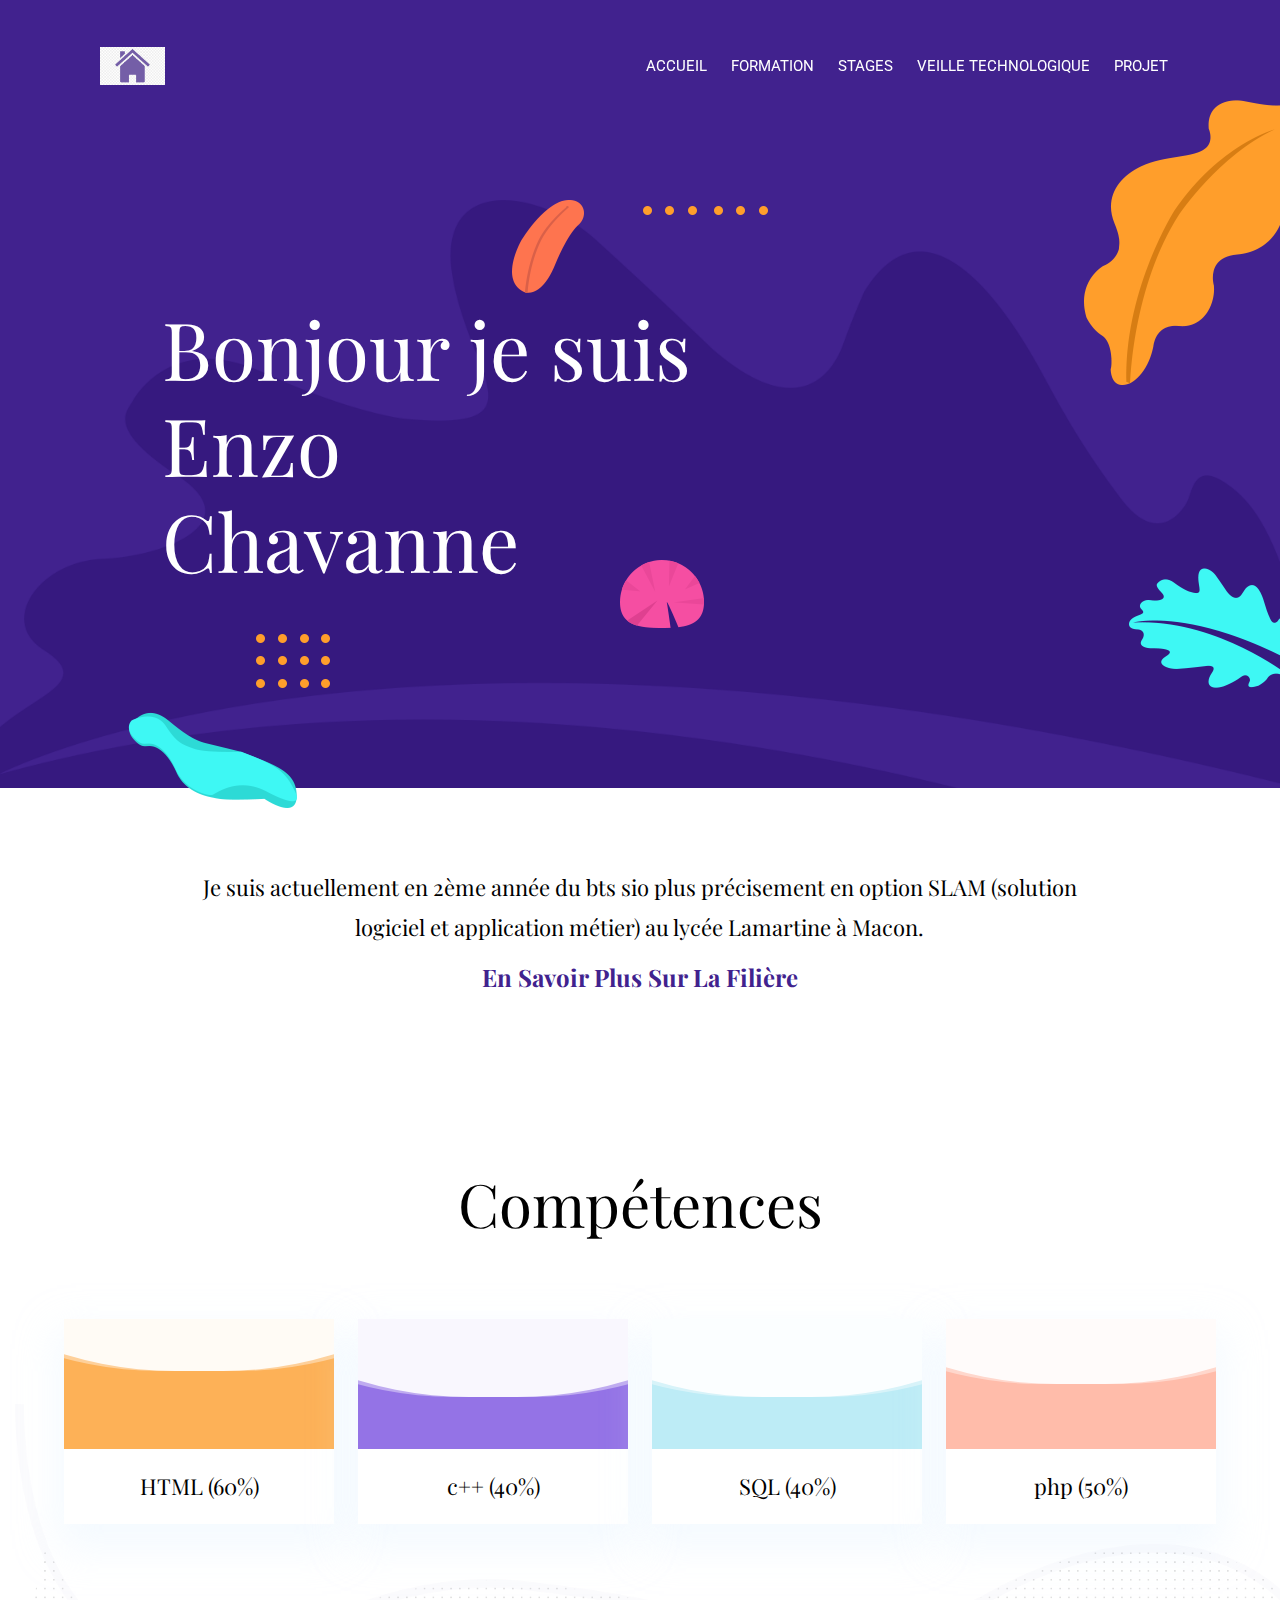
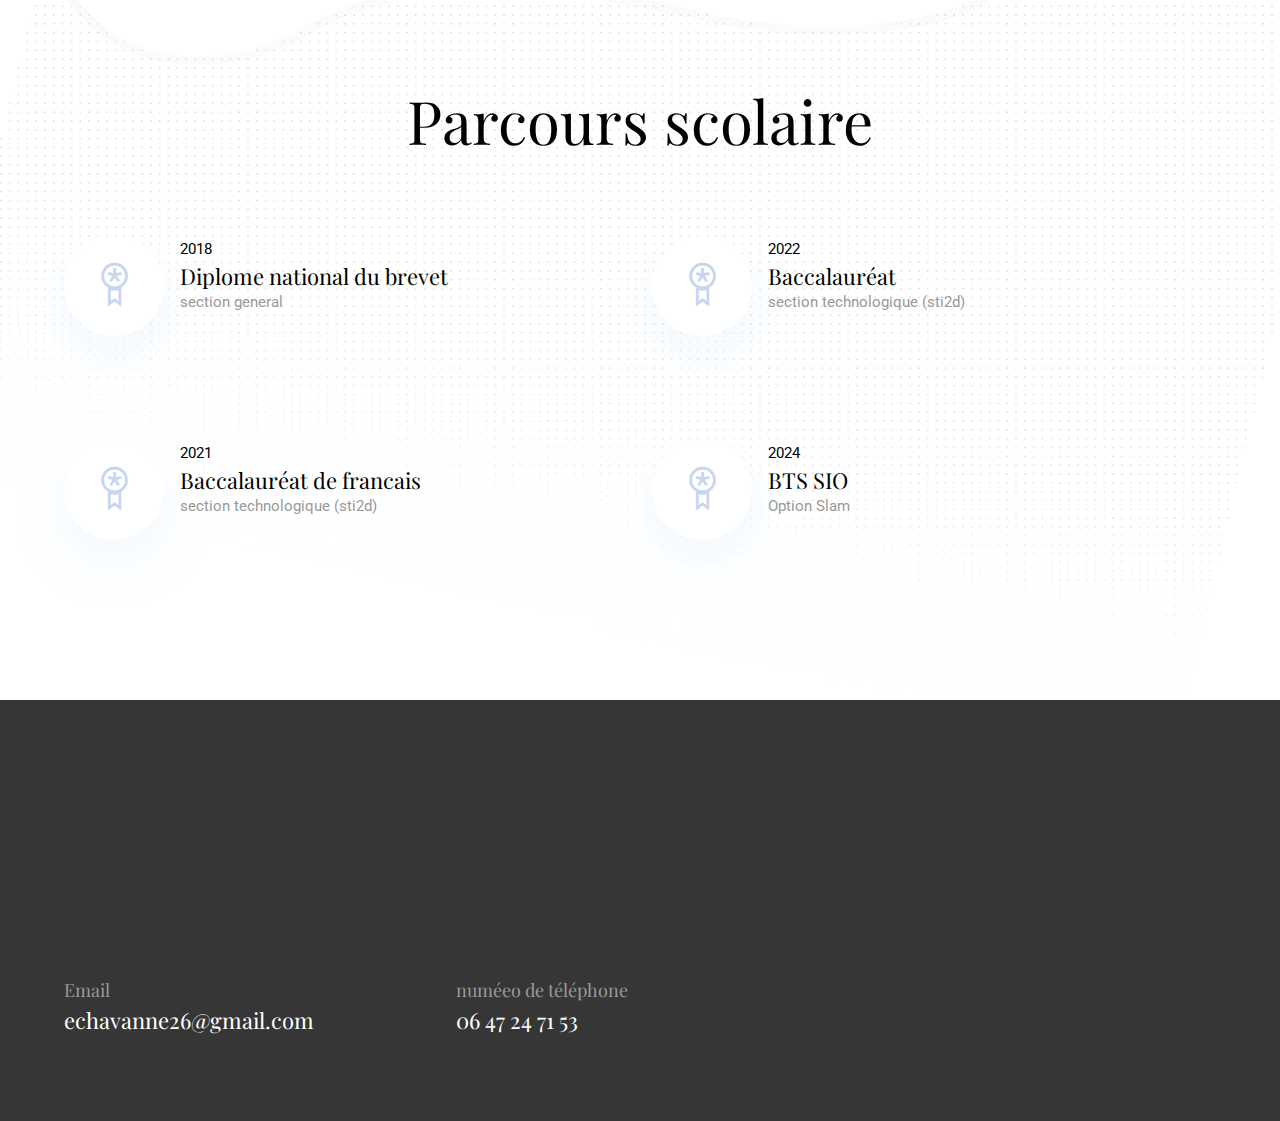
==== index.html @ 3770ed52 "oops" ====
<!DOCTYPE html>


<html lang="zxx">

<head>
  <meta charset="utf-8">
  <title>Portfolio</title>

  <!-- mobile responsive meta -->
  <meta name="viewport" content="width=device-width, initial-scale=1, maximum-scale=1">
  
  <!-- theme meta -->
  <meta name="theme-name" content="kross-bulma" />
  
  <!-- ** Plugins Needed for the Project ** -->
  <!-- bulma -->
  <link rel="stylesheet" href="plugins/bulma/bulma.min.css">
  <!-- slick slider -->
  <link rel="stylesheet" href="plugins/slick/slick.css">
  <!-- themefy-icon -->
  <link rel="stylesheet" href="plugins/themify-icons/themify-icons.css">

  <!-- Main Stylesheet -->
  <link href="css/style.css" rel="stylesheet">
  
  <!--Favicon-->
  <link rel="shortcut icon" href="images/favicon.ico" type="image/x-icon">
  <link rel="icon" href="images/favicon.ico" type="image/x-icon">

</head>

<body>
  

<header>
  <nav class="navbar is-dark is-fixed-top" role="navigation" aria-label="main navigation">
    <div class="navbar-brand">
      
        <a href="index.html">  <img src="images/maison.jpg" width="65" ></a>
   
  
      <a role="button" class="navbar-burger burger" aria-label="menu" aria-expanded="false" data-target="navigation">
        <span aria-hidden="true"></span>
        <span aria-hidden="true"></span>
        <span aria-hidden="true"></span>
      </a>
    </div>
  
    <div id="navigation" class="navbar-menu">
      <div class="navbar-end">
        <a href="index.html" class="navbar-item">Accueil</a>
        <a href="about.html" class="navbar-item">Formation</a>
        <a href="blog.html" class="navbar-item">stages</a>
        <a href="portfolio.html" class="navbar-item">Veille Technologique</a>
        <a href="contact.html" class="navbar-item">Projet</a>
      </div>
    </div>
  </nav>
</header>

<!-- hero area -->
<section class="hero-area has-background-primary" id="parallax">
  <div class="container">
    <div class="columns">
      <div class="column is-11-desktop is-offset-1-desktop">
        <h1 class="has-text-white font-tertiary">Bonjour je suis <br> Enzo <br> Chavanne</h1>
      </div>
    </div>
  </div>
  <div class="layer-bg is-full">
    <img class="image is-full" src="images/illustrations/leaf-bg.png" alt="bg-shape">
  </div>
  <div class="layer" id="l2">
    <img src="images/illustrations/dots-cyan.png" alt="bg-shape">
  </div>
  <div class="layer" id="l3">
    <img src="images/illustrations/leaf-orange.png" alt="bg-shape">
  </div>
  <div class="layer" id="l4">
    <img src="images/illustrations/dots-orange.png" alt="bg-shape">
  </div>
  <div class="layer" id="l5">
    <img src="images/illustrations/leaf-yellow.png" alt="bg-shape">
  </div>
  <div class="layer" id="l6">
    <img src="images/illustrations/leaf-cyan.png" alt="bg-shape">
  </div>
  <div class="layer" id="l7">
    <img src="images/illustrations/dots-group-orange.png" alt="bg-shape">
  </div>
  <div class="layer" id="l8">
    <img src="images/illustrations/leaf-pink-round.png" alt="bg-shape">
  </div>
  <div class="layer" id="l9">
    <img src="images/illustrations/leaf-cyan-2.png" alt="bg-shape">
  </div>
  
</section>
<!-- /hero area -->

<!-- about -->
<section class="section">
  <div class="container">
    <div class="columns is-centered">
      <div class="column is-four-fifths-desktop has-text-centered">
        <p class="font-secondary paragraph-lg has-text-dark">Je suis actuellement en 2ème année du bts sio plus précisement en option SLAM 
           (solution logiciel et application métier) au lycée Lamartine à Macon. </p>
        <a href="about.html" class="button is-link">en savoir plus sur la filière </a>
      </div>
    </div>
  </div>
</section>
<!-- /about -->

<!-- skills -->
<section class="section">
  <div class="container">
    <div class="has-text-centered">
      <h2 class="section-title">Compétences</h2>
    </div>
    <div class="columns is-multiline">
      <div class="column is-3-desktop is-6-tablet">
        <div class="card shadow has-text-centered">
          <div class="is-relative rounded-top progress-wrapper" data-color="#fdb157">
            <div class="wave" data-progress="60%"></div>
          </div>
          <div class="card-content has-background-white">
            <h4>HTML (60%)</h4>
          </div>
        </div>
      </div>
      <div class="column is-3-desktop is-6-tablet">
        <div class="card shadow has-text-centered">
          <div class="is-relative rounded-top progress-wrapper" data-color="#9473e6">
            <div class="wave" data-progress="40%"></div>
          </div>
          <div class="card-content has-background-white">
            <h4>c++ (40%)</h4>
          </div>
        </div>
      </div>
      <div class="column is-3-desktop is-6-tablet">
        <div class="card shadow has-text-centered">
          <div class="is-relative rounded-top progress-wrapper" data-color="#bdecf6">
            <div class="wave" data-progress="40%"></div>
          </div>
          <div class="card-content has-background-white">
            <h4>SQL (40%)</h4>
          </div>
        </div>
      </div>
      <div class="column is-3-desktop is-6-tablet">
        <div class="card shadow has-text-centered">
          <div class="is-relative rounded-top progress-wrapper" data-color="#ffbcaa">
            <div class="wave" data-progress="50%"></div>
          </div>
          <div class="card-content has-background-white">
            <h4>php (50%)</h4>
          </div>
        </div>
      </div>
    </div>
  </div>
</section>
<!-- /skills -->

<!-- experience -->

<!-- ./experience -->

<!-- education -->
<section class="section is-relative">
  <!-- bg image -->
  <img class="image edu-bg-image" src="images/backgrounds/education-bg.png" alt="bg-image">
  <div class="container">
    <div class="has-text-centered">
      <h2 class="section-title">  Parcours scolaire</h2>
    </div>
    <div class="columns is-multiline">
      <div class="column is-6 mb-80">
        <div class="media">
          <div class="media-left">
            <i class="ti-medall icon icon-light icon-bg has-background-white shadow is-rounded is-block"></i>
          </div>
          <div class="media-content">
            <p class="has-text-dark mb-1">2018
              
            </p>
            <h4>Diplome national du brevet</h4>
            <p class="mb-0 has-text-light">section general</p>
          </div>
        </div>
      </div>
      <div class="column is-6 mb-80">
        <div class="media">
          <div class="media-left">
            <i class="ti-medall icon icon-light icon-bg has-background-white shadow is-rounded is-block"></i>
          </div>
          <div class="media-content">
            <p class="has-text-dark mb-1">2022</p>
            <h4>Baccalauréat </h4>
            <p class="mb-0 has-text-light">section technologique (sti2d) </p>
          </div>
        </div>
      </div>
      <div class="column is-6 mb-80">
        <div class="media">
          <div class="media-left">
            <i class="ti-medall icon icon-light icon-bg has-background-white shadow is-rounded is-block"></i>
          </div>
          <div class="media-content">
            <p class="has-text-dark mb-1">2021</p>
            <h4>Baccalauréat de francais</h4>
            <p class="mb-0 has-text-light">section technologique (sti2d)</p>
          </div>
        </div>
      </div>
      <div class="column is-6 mb-80">
        <div class="media">
          <div class="media-left">
            <i class="ti-medall icon icon-light icon-bg has-background-white shadow is-rounded is-block"></i>
          </div>
          <div class="media-content">
            <p class="has-text-dark mb-1">2024</p>
            <h4>BTS SIO </h4>
            <p class="mb-0 has-text-light">Option Slam</p>
          </div>
        </div>
      </div>
    </div>
  </div>
</section>
<!-- /education -->

<!-- footer -->
<footer class="has-background-dark footer-section">
  <div class="section">
    <div class="container">
      <div class="columns">
        <div class="column is-4-tablet">
          <h5 class="has-text-light">Email</h5>
          <p class="has-text-white paragraph-lg font-secondary">echavanne26@gmail.com</p>
        </div>
        <div class="column is-4-tablet">
          <h5 class="has-text-light">numéeo de téléphone</h5>
          <p class="has-text-white paragraph-lg font-secondary">06 47 24 71 53</p>
        </div>
        
      </div>
    </div>
  </div>
 
</footer>
<!-- /footer -->

<!-- jQuery -->
<script src="plugins/jQuery/jquery.min.js"></script>
<!-- slick slider -->
<script src="plugins/slick/slick.min.js"></script>
<!-- filter -->
<script src="plugins/shuffle/shuffle.min.js"></script>

<!-- Main Script -->
<script src="js/script.js"></script>

</body>
</html>
---- plugins/themify-icons/themify-icons.css ----
@font-face{font-family:themify;src:url(fonts/themify.eot?-fvbane);src:url(fonts/themify.eot?#iefix-fvbane) format('embedded-opentype'),url(fonts/themify.woff?-fvbane) format('woff'),url(fonts/themify.ttf?-fvbane) format('truetype'),url(fonts/themify.svg?-fvbane#themify) format('svg');font-weight:400;font-style:normal}[class*=" ti-"],[class^=ti-]{font-family:themify;speak:none;font-style:normal;font-weight:400;font-variant:normal;text-transform:none;line-height:1;-webkit-font-smoothing:antialiased;-moz-osx-font-smoothing:grayscale}.ti-wand:before{content:"\e600"}.ti-volume:before{content:"\e601"}.ti-user:before{content:"\e602"}.ti-unlock:before{content:"\e603"}.ti-unlink:before{content:"\e604"}.ti-trash:before{content:"\e605"}.ti-thought:before{content:"\e606"}.ti-target:before{content:"\e607"}.ti-tag:before{content:"\e608"}.ti-tablet:before{content:"\e609"}.ti-star:before{content:"\e60a"}.ti-spray:before{content:"\e60b"}.ti-signal:before{content:"\e60c"}.ti-shopping-cart:before{content:"\e60d"}.ti-shopping-cart-full:before{content:"\e60e"}.ti-settings:before{content:"\e60f"}.ti-search:before{content:"\e610"}.ti-zoom-in:before{content:"\e611"}.ti-zoom-out:before{content:"\e612"}.ti-cut:before{content:"\e613"}.ti-ruler:before{content:"\e614"}.ti-ruler-pencil:before{content:"\e615"}.ti-ruler-alt:before{content:"\e616"}.ti-bookmark:before{content:"\e617"}.ti-bookmark-alt:before{content:"\e618"}.ti-reload:before{content:"\e619"}.ti-plus:before{content:"\e61a"}.ti-pin:before{content:"\e61b"}.ti-pencil:before{content:"\e61c"}.ti-pencil-alt:before{content:"\e61d"}.ti-paint-roller:before{content:"\e61e"}.ti-paint-bucket:before{content:"\e61f"}.ti-na:before{content:"\e620"}.ti-mobile:before{content:"\e621"}.ti-minus:before{content:"\e622"}.ti-medall:before{content:"\e623"}.ti-medall-alt:before{content:"\e624"}.ti-marker:before{content:"\e625"}.ti-marker-alt:before{content:"\e626"}.ti-arrow-up:before{content:"\e627"}.ti-arrow-right:before{content:"\e628"}.ti-arrow-left:before{content:"\e629"}.ti-arrow-down:before{content:"\e62a"}.ti-lock:before{content:"\e62b"}.ti-location-arrow:before{content:"\e62c"}.ti-link:before{content:"\e62d"}.ti-layout:before{content:"\e62e"}.ti-layers:before{content:"\e62f"}.ti-layers-alt:before{content:"\e630"}.ti-key:before{content:"\e631"}.ti-import:before{content:"\e632"}.ti-image:before{content:"\e633"}.ti-heart:before{content:"\e634"}.ti-heart-broken:before{content:"\e635"}.ti-hand-stop:before{content:"\e636"}.ti-hand-open:before{content:"\e637"}.ti-hand-drag:before{content:"\e638"}.ti-folder:before{content:"\e639"}.ti-flag:before{content:"\e63a"}.ti-flag-alt:before{content:"\e63b"}.ti-flag-alt-2:before{content:"\e63c"}.ti-eye:before{content:"\e63d"}.ti-export:before{content:"\e63e"}.ti-exchange-vertical:before{content:"\e63f"}.ti-desktop:before{content:"\e640"}.ti-cup:before{content:"\e641"}.ti-crown:before{content:"\e642"}.ti-comments:before{content:"\e643"}.ti-comment:before{content:"\e644"}.ti-comment-alt:before{content:"\e645"}.ti-close:before{content:"\e646"}.ti-clip:before{content:"\e647"}.ti-angle-up:before{content:"\e648"}.ti-angle-right:before{content:"\e649"}.ti-angle-left:before{content:"\e64a"}.ti-angle-down:before{content:"\e64b"}.ti-check:before{content:"\e64c"}.ti-check-box:before{content:"\e64d"}.ti-camera:before{content:"\e64e"}.ti-announcement:before{content:"\e64f"}.ti-brush:before{content:"\e650"}.ti-briefcase:before{content:"\e651"}.ti-bolt:before{content:"\e652"}.ti-bolt-alt:before{content:"\e653"}.ti-blackboard:before{content:"\e654"}.ti-bag:before{content:"\e655"}.ti-move:before{content:"\e656"}.ti-arrows-vertical:before{content:"\e657"}.ti-arrows-horizontal:before{content:"\e658"}.ti-fullscreen:before{content:"\e659"}.ti-arrow-top-right:before{content:"\e65a"}.ti-arrow-top-left:before{content:"\e65b"}.ti-arrow-circle-up:before{content:"\e65c"}.ti-arrow-circle-right:before{content:"\e65d"}.ti-arrow-circle-left:before{content:"\e65e"}.ti-arrow-circle-down:before{content:"\e65f"}.ti-angle-double-up:before{content:"\e660"}.ti-angle-double-right:before{content:"\e661"}.ti-angle-double-left:before{content:"\e662"}.ti-angle-double-down:before{content:"\e663"}.ti-zip:before{content:"\e664"}.ti-world:before{content:"\e665"}.ti-wheelchair:before{content:"\e666"}.ti-view-list:before{content:"\e667"}.ti-view-list-alt:before{content:"\e668"}.ti-view-grid:before{content:"\e669"}.ti-uppercase:before{content:"\e66a"}.ti-upload:before{content:"\e66b"}.ti-underline:before{content:"\e66c"}.ti-truck:before{content:"\e66d"}.ti-timer:before{content:"\e66e"}.ti-ticket:before{content:"\e66f"}.ti-thumb-up:before{content:"\e670"}.ti-thumb-down:before{content:"\e671"}.ti-text:before{content:"\e672"}.ti-stats-up:before{content:"\e673"}.ti-stats-down:before{content:"\e674"}.ti-split-v:before{content:"\e675"}.ti-split-h:before{content:"\e676"}.ti-smallcap:before{content:"\e677"}.ti-shine:before{content:"\e678"}.ti-shift-right:before{content:"\e679"}.ti-shift-left:before{content:"\e67a"}.ti-shield:before{content:"\e67b"}.ti-notepad:before{content:"\e67c"}.ti-server:before{content:"\e67d"}.ti-quote-right:before{content:"\e67e"}.ti-quote-left:before{content:"\e67f"}.ti-pulse:before{content:"\e680"}.ti-printer:before{content:"\e681"}.ti-power-off:before{content:"\e682"}.ti-plug:before{content:"\e683"}.ti-pie-chart:before{content:"\e684"}.ti-paragraph:before{content:"\e685"}.ti-panel:before{content:"\e686"}.ti-package:before{content:"\e687"}.ti-music:before{content:"\e688"}.ti-music-alt:before{content:"\e689"}.ti-mouse:before{content:"\e68a"}.ti-mouse-alt:before{content:"\e68b"}.ti-money:before{content:"\e68c"}.ti-microphone:before{content:"\e68d"}.ti-menu:before{content:"\e68e"}.ti-menu-alt:before{content:"\e68f"}.ti-map:before{content:"\e690"}.ti-map-alt:before{content:"\e691"}.ti-loop:before{content:"\e692"}.ti-location-pin:before{content:"\e693"}.ti-list:before{content:"\e694"}.ti-light-bulb:before{content:"\e695"}.ti-Italic:before{content:"\e696"}.ti-info:before{content:"\e697"}.ti-infinite:before{content:"\e698"}.ti-id-badge:before{content:"\e699"}.ti-hummer:before{content:"\e69a"}.ti-home:before{content:"\e69b"}.ti-help:before{content:"\e69c"}.ti-headphone:before{content:"\e69d"}.ti-harddrives:before{content:"\e69e"}.ti-harddrive:before{content:"\e69f"}.ti-gift:before{content:"\e6a0"}.ti-game:before{content:"\e6a1"}.ti-filter:before{content:"\e6a2"}.ti-files:before{content:"\e6a3"}.ti-file:before{content:"\e6a4"}.ti-eraser:before{content:"\e6a5"}.ti-envelope:before{content:"\e6a6"}.ti-download:before{content:"\e6a7"}.ti-direction:before{content:"\e6a8"}.ti-direction-alt:before{content:"\e6a9"}.ti-dashboard:before{content:"\e6aa"}.ti-control-stop:before{content:"\e6ab"}.ti-control-shuffle:before{content:"\e6ac"}.ti-control-play:before{content:"\e6ad"}.ti-control-pause:before{content:"\e6ae"}.ti-control-forward:before{content:"\e6af"}.ti-control-backward:before{content:"\e6b0"}.ti-cloud:before{content:"\e6b1"}.ti-cloud-up:before{content:"\e6b2"}.ti-cloud-down:before{content:"\e6b3"}.ti-clipboard:before{content:"\e6b4"}.ti-car:before{content:"\e6b5"}.ti-calendar:before{content:"\e6b6"}.ti-book:before{content:"\e6b7"}.ti-bell:before{content:"\e6b8"}.ti-basketball:before{content:"\e6b9"}.ti-bar-chart:before{content:"\e6ba"}.ti-bar-chart-alt:before{content:"\e6bb"}.ti-back-right:before{content:"\e6bc"}.ti-back-left:before{content:"\e6bd"}.ti-arrows-corner:before{content:"\e6be"}.ti-archive:before{content:"\e6bf"}.ti-anchor:before{content:"\e6c0"}.ti-align-right:before{content:"\e6c1"}.ti-align-left:before{content:"\e6c2"}.ti-align-justify:before{content:"\e6c3"}.ti-align-center:before{content:"\e6c4"}.ti-alert:before{content:"\e6c5"}.ti-alarm-clock:before{content:"\e6c6"}.ti-agenda:before{content:"\e6c7"}.ti-write:before{content:"\e6c8"}.ti-window:before{content:"\e6c9"}.ti-widgetized:before{content:"\e6ca"}.ti-widget:before{content:"\e6cb"}.ti-widget-alt:before{content:"\e6cc"}.ti-wallet:before{content:"\e6cd"}.ti-video-clapper:before{content:"\e6ce"}.ti-video-camera:before{content:"\e6cf"}.ti-vector:before{content:"\e6d0"}.ti-themify-logo:before{content:"\e6d1"}.ti-themify-favicon:before{content:"\e6d2"}.ti-themify-favicon-alt:before{content:"\e6d3"}.ti-support:before{content:"\e6d4"}.ti-stamp:before{content:"\e6d5"}.ti-split-v-alt:before{content:"\e6d6"}.ti-slice:before{content:"\e6d7"}.ti-shortcode:before{content:"\e6d8"}.ti-shift-right-alt:before{content:"\e6d9"}.ti-shift-left-alt:before{content:"\e6da"}.ti-ruler-alt-2:before{content:"\e6db"}.ti-receipt:before{content:"\e6dc"}.ti-pin2:before{content:"\e6dd"}.ti-pin-alt:before{content:"\e6de"}.ti-pencil-alt2:before{content:"\e6df"}.ti-palette:before{content:"\e6e0"}.ti-more:before{content:"\e6e1"}.ti-more-alt:before{content:"\e6e2"}.ti-microphone-alt:before{content:"\e6e3"}.ti-magnet:before{content:"\e6e4"}.ti-line-double:before{content:"\e6e5"}.ti-line-dotted:before{content:"\e6e6"}.ti-line-dashed:before{content:"\e6e7"}.ti-layout-width-full:before{content:"\e6e8"}.ti-layout-width-default:before{content:"\e6e9"}.ti-layout-width-default-alt:before{content:"\e6ea"}.ti-layout-tab:before{content:"\e6eb"}.ti-layout-tab-window:before{content:"\e6ec"}.ti-layout-tab-v:before{content:"\e6ed"}.ti-layout-tab-min:before{content:"\e6ee"}.ti-layout-slider:before{content:"\e6ef"}.ti-layout-slider-alt:before{content:"\e6f0"}.ti-layout-sidebar-right:before{content:"\e6f1"}.ti-layout-sidebar-none:before{content:"\e6f2"}.ti-layout-sidebar-left:before{content:"\e6f3"}.ti-layout-placeholder:before{content:"\e6f4"}.ti-layout-menu:before{content:"\e6f5"}.ti-layout-menu-v:before{content:"\e6f6"}.ti-layout-menu-separated:before{content:"\e6f7"}.ti-layout-menu-full:before{content:"\e6f8"}.ti-layout-media-right-alt:before{content:"\e6f9"}.ti-layout-media-right:before{content:"\e6fa"}.ti-layout-media-overlay:before{content:"\e6fb"}.ti-layout-media-overlay-alt:before{content:"\e6fc"}.ti-layout-media-overlay-alt-2:before{content:"\e6fd"}.ti-layout-media-left-alt:before{content:"\e6fe"}.ti-layout-media-left:before{content:"\e6ff"}.ti-layout-media-center-alt:before{content:"\e700"}.ti-layout-media-center:before{content:"\e701"}.ti-layout-list-thumb:before{content:"\e702"}.ti-layout-list-thumb-alt:before{content:"\e703"}.ti-layout-list-post:before{content:"\e704"}.ti-layout-list-large-image:before{content:"\e705"}.ti-layout-line-solid:before{content:"\e706"}.ti-layout-grid4:before{content:"\e707"}.ti-layout-grid3:before{content:"\e708"}.ti-layout-grid2:before{content:"\e709"}.ti-layout-grid2-thumb:before{content:"\e70a"}.ti-layout-cta-right:before{content:"\e70b"}.ti-layout-cta-left:before{content:"\e70c"}.ti-layout-cta-center:before{content:"\e70d"}.ti-layout-cta-btn-right:before{content:"\e70e"}.ti-layout-cta-btn-left:before{content:"\e70f"}.ti-layout-column4:before{content:"\e710"}.ti-layout-column3:before{content:"\e711"}.ti-layout-column2:before{content:"\e712"}.ti-layout-accordion-separated:before{content:"\e713"}.ti-layout-accordion-merged:before{content:"\e714"}.ti-layout-accordion-list:before{content:"\e715"}.ti-ink-pen:before{content:"\e716"}.ti-info-alt:before{content:"\e717"}.ti-help-alt:before{content:"\e718"}.ti-headphone-alt:before{content:"\e719"}.ti-hand-point-up:before{content:"\e71a"}.ti-hand-point-right:before{content:"\e71b"}.ti-hand-point-left:before{content:"\e71c"}.ti-hand-point-down:before{content:"\e71d"}.ti-gallery:before{content:"\e71e"}.ti-face-smile:before{content:"\e71f"}.ti-face-sad:before{content:"\e720"}.ti-credit-card:before{content:"\e721"}.ti-control-skip-forward:before{content:"\e722"}.ti-control-skip-backward:before{content:"\e723"}.ti-control-record:before{content:"\e724"}.ti-control-eject:before{content:"\e725"}.ti-comments-smiley:before{content:"\e726"}.ti-brush-alt:before{content:"\e727"}.ti-youtube:before{content:"\e728"}.ti-vimeo:before{content:"\e729"}.ti-twitter:before{content:"\e72a"}.ti-time:before{content:"\e72b"}.ti-tumblr:before{content:"\e72c"}.ti-skype:before{content:"\e72d"}.ti-share:before{content:"\e72e"}.ti-share-alt:before{content:"\e72f"}.ti-rocket:before{content:"\e730"}.ti-pinterest:before{content:"\e731"}.ti-new-window:before{content:"\e732"}.ti-microsoft:before{content:"\e733"}.ti-list-ol:before{content:"\e734"}.ti-linkedin:before{content:"\e735"}.ti-layout-sidebar-2:before{content:"\e736"}.ti-layout-grid4-alt:before{content:"\e737"}.ti-layout-grid3-alt:before{content:"\e738"}.ti-layout-grid2-alt:before{content:"\e739"}.ti-layout-column4-alt:before{content:"\e73a"}.ti-layout-column3-alt:before{content:"\e73b"}.ti-layout-column2-alt:before{content:"\e73c"}.ti-instagram:before{content:"\e73d"}.ti-google:before{content:"\e73e"}.ti-github:before{content:"\e73f"}.ti-flickr:before{content:"\e740"}.ti-facebook:before{content:"\e741"}.ti-dropbox:before{content:"\e742"}.ti-dribbble:before{content:"\e743"}.ti-apple:before{content:"\e744"}.ti-android:before{content:"\e745"}.ti-save:before{content:"\e746"}.ti-save-alt:before{content:"\e747"}.ti-yahoo:before{content:"\e748"}.ti-wordpress:before{content:"\e749"}.ti-vimeo-alt:before{content:"\e74a"}.ti-twitter-alt:before{content:"\e74b"}.ti-tumblr-alt:before{content:"\e74c"}.ti-trello:before{content:"\e74d"}.ti-stack-overflow:before{content:"\e74e"}.ti-soundcloud:before{content:"\e74f"}.ti-sharethis:before{content:"\e750"}.ti-sharethis-alt:before{content:"\e751"}.ti-reddit:before{content:"\e752"}.ti-pinterest-alt:before{content:"\e753"}.ti-microsoft-alt:before{content:"\e754"}.ti-linux:before{content:"\e755"}.ti-jsfiddle:before{content:"\e756"}.ti-joomla:before{content:"\e757"}.ti-html5:before{content:"\e758"}.ti-flickr-alt:before{content:"\e759"}.ti-email:before{content:"\e75a"}.ti-drupal:before{content:"\e75b"}.ti-dropbox-alt:before{content:"\e75c"}.ti-css3:before{content:"\e75d"}.ti-rss:before{content:"\e75e"}.ti-rss-alt:before{content:"\e75f"}
---- css/style.css ----
/**
 * WEBSITE: https://themefisher.com
 * TWITTER: https://twitter.com/themefisher
 * FACEBOOK: https://www.facebook.com/themefisher
 * GITHUB: https://github.com/themefisher/
 */

/*!------------------------------------------------------------------
[MAIN STYLESHEET]

PROJECT:	Project Name
VERSION:	Versoin Number
-------------------------------------------------------------------*/
/*------------------------------------------------------------------
[TABLE OF CONTENTS]
-------------------------------------------------------------------*/
/*  typography */
@import url("https://fonts.googleapis.com/css?family=Playfair+Display:700|Roboto:400");
body {
  line-height: 1.2;
  font-family: "Roboto", sans-serif;
  -webkit-font-smoothing: antialiased;
  font-size: 15px;
  color: #4c4c4c;
}
.has-text-centered a
{
  font-size: 24px;
}
.navbar-brand
 {
  align-items: center;
  display: flex;
 }

 .navbar-brand img
 {

  background-color: white;

 }
p, .paragraph {
  font-weight: 400;
  color: #4c4c4c;
  font-size: 15px;
  line-height: 1.8;
  font-family: "Roboto", sans-serif;
}
p-lg, .paragraph-lg {
  font-size: 22px;
}

h1, h2, h3, h4, h5, h6 {
  color: #000;
  font-family: "Playfair Display", serif;
  line-height: 1.2;
}

h1, .h1 {
  font-size: 80px;
}
@media (max-width: 991px) {
  h1, .h1 {
    font-size: 65px;
  }
}

h2, .h2 {
  font-size: 60px;
}
@media (max-width: 991px) {
  h2, .h2 {
    font-size: 50px;
  }
}

h3, .h3 {
  font-size: 40px;
}

h4, .h4 {
  font-size: 22px;
}

h5, .h5 {
  font-size: 18px;
}

h6, .h6 {
  font-size: 14px;
}

.apropo 
{
  align-items: center;
  
}
/* Button style */
.button {
  font-size: 22px;
  font-family: "Playfair Display", serif;
  text-transform: capitalize;
  padding: 16px 44px;
  border-radius: 5px;
  font-weight: 600;
  border: 0;
  position: relative;
  z-index: 1;
  transition: 0.2s ease;
}
.button:focus {
  outline: 0;
  box-shadow: none !important;
}
.button:active {
  box-shadow: none;
}
.button.is-small {
  font-size: 15px;
  padding: 10px 30px;
}
.button.is-extra-small {
  padding: 5px 10px;
  font-size: 15px;
}
.button.is-primary {
  background-color: #41228e;
  color: #fff;
}
.button.is-primary:active {
  background-color: #542cb7 !important;
}
.button.is-primary:hover {
  background-color: #542cb7;
}
.button.is-primary.focus, .button.is-primary.is-active {
  background-color: #542cb7 !important;
  box-shadow: none !important;
}
.button.is-link {
  background-color: transparent;
  color: #41228e;
  font-weight: bold;
  padding-left: 0;
  padding-right: 0;
}
.button.is-link:active, .button.is-link:hover {
  color: #41228e;
  background: transparent;
}

body {
  background-color: #fff;
  overflow-x: hidden;
}

::-moz-selection {
  background: #542cb7;
  color: #fff;
}

::selection {
  background: #542cb7;
  color: #fff;
}

/* preloader */
.preloader {
  position: fixed;
  top: 0;
  left: 0;
  right: 0;
  bottom: 0;
  background-color: #fff;
  z-index: 999;
  display: flex;
  align-items: center;
  justify-content: center;
}

ol,
ul {
  list-style-type: none;
  margin: 0px;
}

img {
  vertical-align: middle;
  border: 0;
}

a,
a:hover,
a:focus {
  text-decoration: none;
}

a,
button,
select {
  cursor: pointer;
  transition: 0.2s ease;
}
a:focus,
button:focus,
select:focus {
  outline: 0;
}

a.text-dark:hover {
  color: #41228e !important;
}

a:hover {
  color: #41228e;
}

.slick-slide {
  outline: 0;
}

.section {
  display: flex;
  justify-content: center;
  padding-top: 80px;
  padding-bottom: 80px;
}
.section-title {
  margin-bottom: 80px;
  font-family: "Playfair Display", serif;
}
.section.is-small {
  padding-top: 40px;
  padding-bottom: 40px;
}

.has-background-cover {
  background-size: cover;
  background-position: center center;
  background-repeat: no-repeat;
}

/* overlay */
.overlay {
  position: relative;
}
.overlay::before {
  position: absolute;
  content: "";
  height: 100%;
  width: 100%;
  top: 0;
  left: 0;
  background: #000;
  opacity: 0.5;
}

.outline-0 {
  outline: 0 !important;
}

.d-unset {
  display: unset !important;
}

.has-background-primary {
  background: #41228e !important;
}

.has-background-gray {
  background: #eaeaea !important;
}

.has-text-primary {
  color: #41228e !important;
}

.has-text-color {
  color: #4c4c4c;
}

.has-text-dark {
  color: #000 !important;
}

.has-text-light {
  color: #999999 !important;
}

.mb-10 {
  margin-bottom: 10px !important;
}

.mb-20 {
  margin-bottom: 20px !important;
}

.mb-30 {
  margin-bottom: 30px !important;
}

.mb-40 {
  margin-bottom: 40px !important;
}

.mb-50 {
  margin-bottom: 50px !important;
}

.mb-60 {
  margin-bottom: 60px !important;
}

.mb-70 {
  margin-bottom: 70px !important;
}

.mb-80 {
  margin-bottom: 80px !important;
}

.mb-90 {
  margin-bottom: 90px !important;
}

.mb-100 {
  margin-bottom: 100px !important;
}

.mr-20 {
  margin-right: 20px;
}

.zindex-1 {
  z-index: 1;
}

.rounded-lg {
  border-radius: 15px;
}

.overflow-hidden {
  overflow: hidden;
}

.font-secondary {
  font-family: "Playfair Display", serif !important;
}

.font-tertiary {
  font-family: "Playfair Display", serif !important;
}

.shadow {
  box-shadow: 0px 18px 39.1px 6.9px rgba(224, 241, 255, 0.34) !important;
}

.bg-dark {
  background-color: #222222 !important;
}

/* icon */
.icon {
  font-size: 45px;
  height: unset;
  width: unset;
}

.icon-bg {
  height: 100px;
  width: 100px;
  line-height: 100px;
  text-align: center;
}

.icon-light {
  color: #c8d5ef;
}

/* /icon */
/* slick slider */
.slick-dots {
  text-align: center;
  padding-left: 0;
}
.slick-dots li {
  display: inline-block;
  margin: 2px;
}
.slick-dots li.slick-active button {
  background: #fff;
  width: 25px;
}
.slick-dots li button {
  height: 6px;
  width: 12px;
  background: rgba(255, 255, 255, 0.5);
  color: transparent;
  border-radius: 10px;
  overflow: hidden;
  transition: 0.2s ease;
  border: 0;
}

/* /slick slider */
/* form */
.input {
  border: 0;
  border-radius: 0;
  border-bottom: 1px solid #c7c7c7;
  height: 60px;
  box-shadow: none;
}
.input:focus {
  border-color: #41228e;
  outline: 0;
  box-shadow: none !important;
}

textarea.input {
  height: 120px;
}

/* /form */
/* card */
.card {
  border: 0;
}
.card-header {
  border: 0;
}
.card-footer {
  border: 0;
}

/* /card */
.list-hero-social {
  position: relative;
  z-index: 1;
  background: transparent;
  box-shadow: none;
  border: none;
  width: 40px;
  margin: 30px 0 0 50px;
}
.list-hero-social .list-item {
  border: none;
  background: transparent;
}

.is-rounded {
  border-radius: 50%;
}

.image.is-full {
  width: 100%;
}

.has-border-top {
  border-top: 1px solid #c7c7c7;
}

.has-border-bottom {
  border-bottom: 1px solid #c7c7c7;
}

.is-border-dark {
  border-color: #343a40 !important;
}

.is-border-white {
  border-color: #fff !important;
}

.has-padding-top-15 {
  padding-top: 15px;
}

.has-padding-20 {
  padding: 20px;
}

.buttons .button input {
  width: 0;
  visibility: hidden;
}

.navbar {
  padding: 40px 100px;
  transition: 0.3s ease;
  background: transparent !important;
}
.navbar.nav-bg {
  background-color: #41228e !important;
  padding: 15px 100px;
}
@media (max-width: 991px) {
  .navbar.nav-bg {
    padding: 15px 20px;
  }
}
@media (max-width: 991px) {
  .navbar {
    padding: 20px;
    background: #41228e !important;
  }
}
.navbar-item {
  text-transform: uppercase;
  
}
.navbar-item:hover {
  background-color: transparent !important;
}

.hero-area {
  padding: 300px 0 200px;
  position: relative;
}
@media (max-width: 767px) {
  .hero-area {
    padding: 250px 0 150px;
    overflow: hidden;
  }
}
.hero-area h1 {
  position: relative;
  z-index: 2;
}

.layer {
  position: absolute;
  z-index: 1;
}

#l1 {
  bottom: 0;
  left: 0;
}

#l2 {
  top: 190px;
  left: -250px;
}

#l3 {
  top: 200px;
  left: 40%;
}

#l4 {
  top: 200px;
  right: 40%;
}

#l5 {
  top: 100px;
  right: -150px;
}

#l6 {
  bottom: -20px;
  left: 10%;
}

#l7 {
  bottom: 100px;
  left: 20%;
}

#l8 {
  bottom: 160px;
  right: 45%;
}

#l9 {
  bottom: 100px;
  right: -10px;
}

.layer-bg {
  position: absolute;
  bottom: 0;
  left: 0;
}

/* skills */
.progress-wrapper {
  height: 130px;
  overflow: hidden;
}

.wave {
  position: absolute;
  width: 100%;
  height: 100%;
}
.wave::before, .wave::after {
  content: "";
  position: absolute;
  width: 800px;
  height: 800px;
  bottom: 0;
  left: 50%;
  background-color: rgba(255, 255, 255, 0.4);
  border-radius: 45%;
  transform: translateX(-50%) rotate(0);
  -webkit-animation: rotate 6s linear infinite;
          animation: rotate 6s linear infinite;
  z-index: 10;
}
.wave::after {
  border-radius: 47%;
  background-color: rgba(255, 255, 255, 0.9);
  transform: translateX(-50%) rotate(0);
  -webkit-animation: rotate 10s linear -5s infinite;
          animation: rotate 10s linear -5s infinite;
  z-index: 20;
}

@-webkit-keyframes rotate {
  50% {
    transform: translateX(-50%) rotate(180deg);
  }
  100% {
    transform: translateX(-50%) rotate(360deg);
  }
}

@keyframes rotate {
  50% {
    transform: translateX(-50%) rotate(180deg);
  }
  100% {
    transform: translateX(-50%) rotate(360deg);
  }
}
/* /skills */
/* education */
.edu-bg-image {
  position: absolute;
  left: 0;
  top: -200px;
}

/* /education */
/* service */
.hover-bg-primary {
  transition: 0.3s ease;
}
.hover-bg-primary:hover {
  background: #41228e;
}
.hover-bg-primary:hover * {
  color: #fff;
}

.active-bg-primary {
  transition: 0.3s ease;
  background: #41228e;
}
.active-bg-primary * {
  color: #fff;
}

.hover-shadow {
  transition: 0.2s ease;
}
.hover-shadow:hover {
  box-shadow: 0px 18px 40px 8px rgba(224, 241, 255, 0.54) !important;
}

/* /service */
/* portfolio */
.hover-wrapper {
  overflow: hidden;
}
.hover-wrapper img {
  transition: 0.3s ease;
  transform: scale(1.1);
}
.hover-wrapper:hover img {
  transform: scale(1);
}
.hover-wrapper:hover .hover-overlay {
  opacity: 1;
  visibility: visible;
}

.hover-overlay {
  position: absolute;
  height: 100%;
  width: 100%;
  border-radius: inherit;
  top: 0;
  left: 0;
  background: rgba(0, 0, 0, 0.3);
  opacity: 0;
  visibility: hidden;
  transition: 0.3s ease;
}

.hover-content {
  position: absolute;
  top: 50%;
  transform: translateY(-50%);
  left: 0;
  right: 0;
  text-align: center;
}

/* /portfolio */
/* testimonial */
.testimonial-content strong {
  color: #2bfdff;
  font-weight: normal;
}

.testimonial-bg-shapes .container {
  position: relative;
  z-index: 1;
}
.testimonial-bg-shapes .bg-map {
  position: absolute;
  left: 50%;
  top: 50%;
  transform: translate(-50%, -50%);
}
.testimonial-bg-shapes .bg-shape-1 {
  position: absolute;
  left: 100px;
  top: -50px;
}
.testimonial-bg-shapes .bg-shape-2 {
  position: absolute;
  right: 150px;
  top: 50px;
}
.testimonial-bg-shapes .bg-shape-3 {
  position: absolute;
  right: 50px;
  top: 200px;
}
.testimonial-bg-shapes .bg-shape-4 {
  position: absolute;
  left: 100px;
  bottom: 200px;
}
.testimonial-bg-shapes .bg-shape-5 {
  position: absolute;
  right: 200px;
  bottom: -50px;
}

/* /testimonial */
/* footer */
.footer-section {
  padding-top: 200px;
}

.section-on-footer {
  margin-bottom: -250px;
}

.shadow-down {
  position: relative;
}
.shadow-down::before {
  position: absolute;
  content: "";
  box-shadow: 0px 0px 80.75px 14.25px rgba(224, 241, 255, 0.34);
  height: 100%;
  width: 100%;
  left: 0;
  top: 0;
  z-index: -1;
}

/* /footer */
.card-lg {
  flex-direction: row-reverse;
  align-items: center;
}
@media (max-width: 991px) {
  .card-lg {
    flex-direction: column;
  }
}

blockquote {
  display: inline-block;
  padding: 10px 20px;
  background: #eaeaea;
  border-left: 2px solid #41228e;
  font-style: italic;
  font-size: 22px;
}

.content * {
  margin-bottom: 20px;
}
.content strong {
  font-family: "Playfair Display", serif;
  font-size: 22px;
  font-weight: normal;
  color: #000;
  display: inherit;
  line-height: 1.5;
}

.page-title-alt {
  padding: 350px 0 70px;
}

.border-thick {
  border: 10px solid;
}

.drag-lg-top {
  margin-top: -230px;
}
@media (max-width: 991px) {
  .drag-lg-top {
    margin-top: 0;
  }
}

.page-title-alt .container {
  position: relative;
  z-index: 1;
}
.page-title-alt .bg-shape-1 {
  position: absolute;
  left: 0;
  top: 0;
  height: 100%;
}
.page-title-alt .bg-shape-2 {
  position: absolute;
  left: 70px;
  top: 100px;
}
.page-title-alt .bg-shape-3 {
  position: absolute;
  left: 30%;
  top: 50px;
  transform: rotate(180deg);
}
.page-title-alt .bg-shape-4 {
  position: absolute;
  left: 100px;
  bottom: 100px;
}
.page-title-alt .bg-shape-5 {
  position: absolute;
  left: 40%;
  bottom: -25px;
}
.page-title-alt .bg-shape-6 {
  position: absolute;
  bottom: 100px;
  right: -100px;
}

.page-title {
  padding: 250px 0 150px;
}
.page-title .container {
  position: relative;
  z-index: 1;
}
.page-title .bg-shape-1 {
  position: absolute;
  left: 0;
  bottom: 0;
  width: 100%;
}
.page-title .bg-shape-2 {
  position: absolute;
  left: -20px;
  top: -10px;
}
.page-title .bg-shape-3 {
  position: absolute;
  left: 10%;
  top: 100px;
}
.page-title .bg-shape-4 {
  position: absolute;
  left: 50%;
  top: -20px;
}
.page-title .bg-shape-5 {
  position: absolute;
  left: 90px;
  bottom: -50px;
  transform: rotate(180deg);
}
.page-title .bg-shape-6 {
  position: absolute;
  right: 20%;
  bottom: -20px;
}
.page-title .bg-shape-7 {
  position: absolute;
  right: -220px;
  bottom: -100px;
}

.filter-controls li {
  cursor: pointer;
}
.filter-controls li.active {
  font-weight: bold;
}
/*# sourceMappingURL=style.css.map */
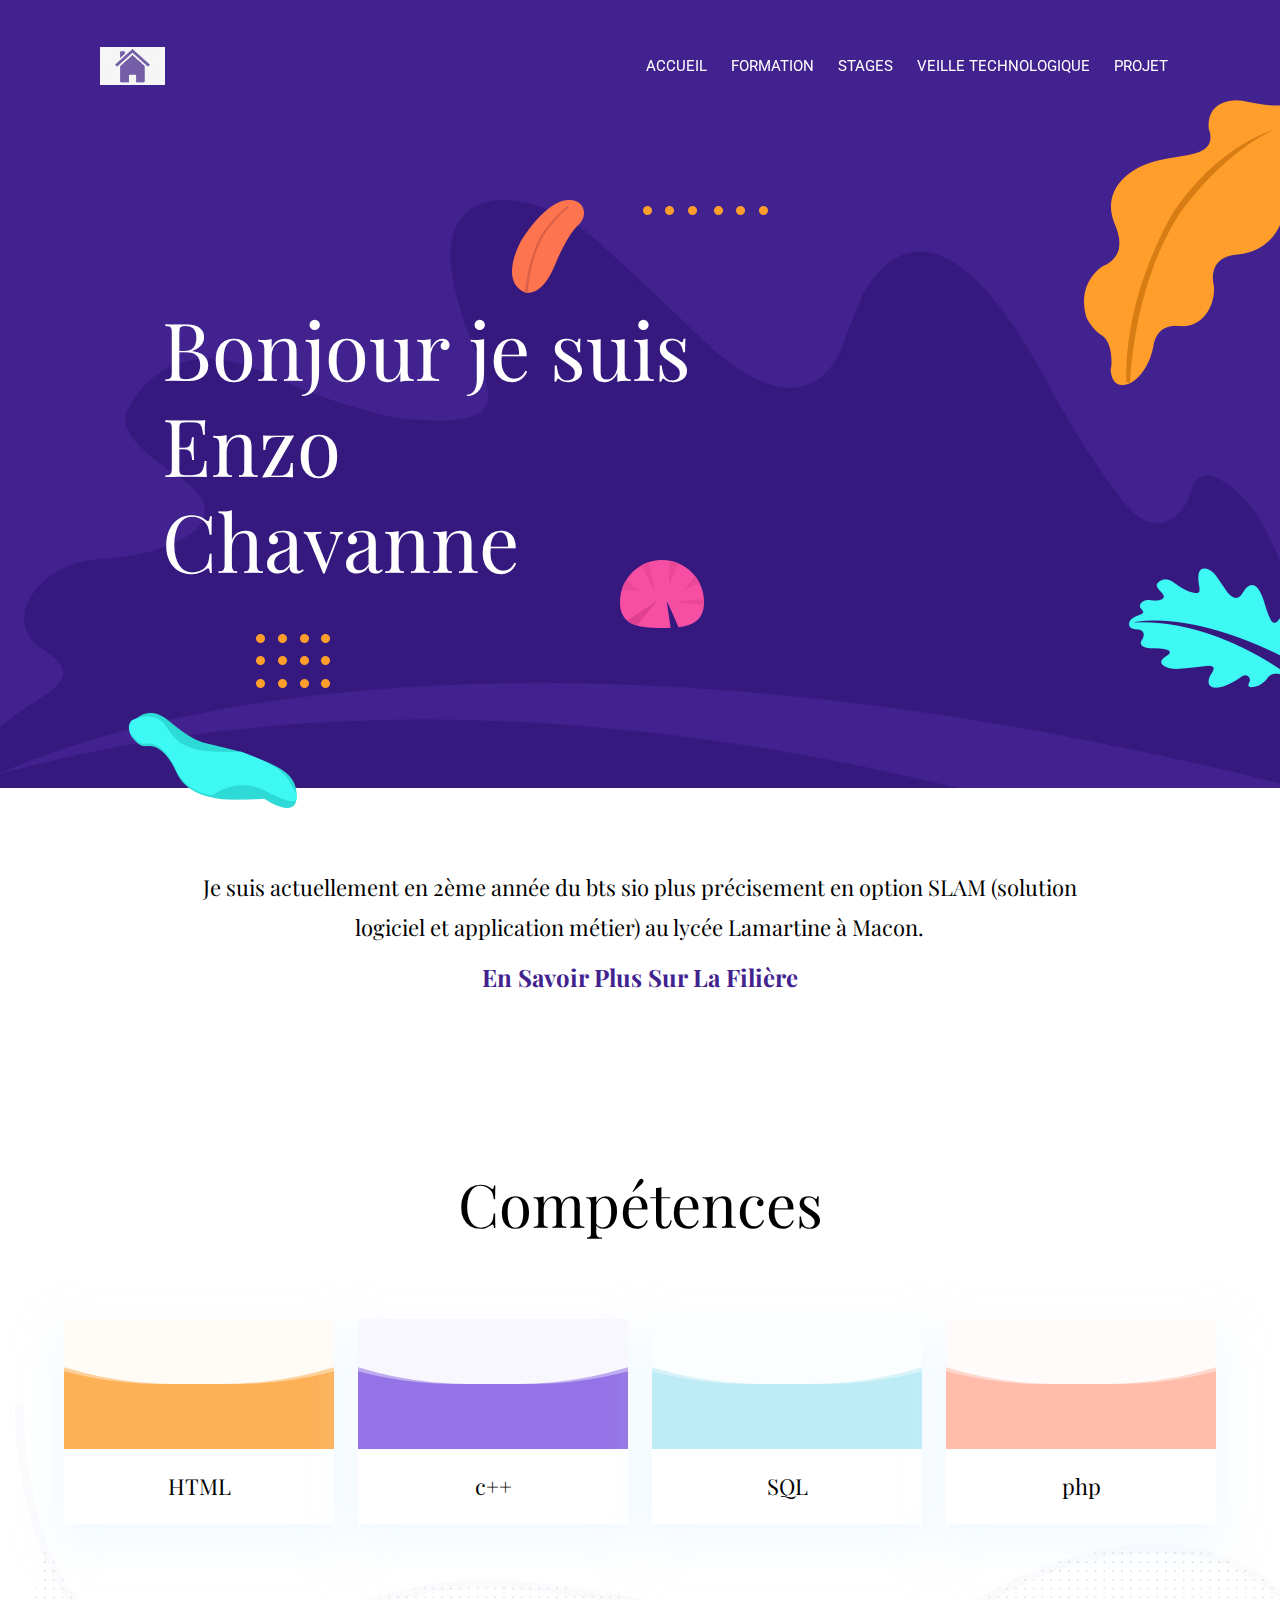
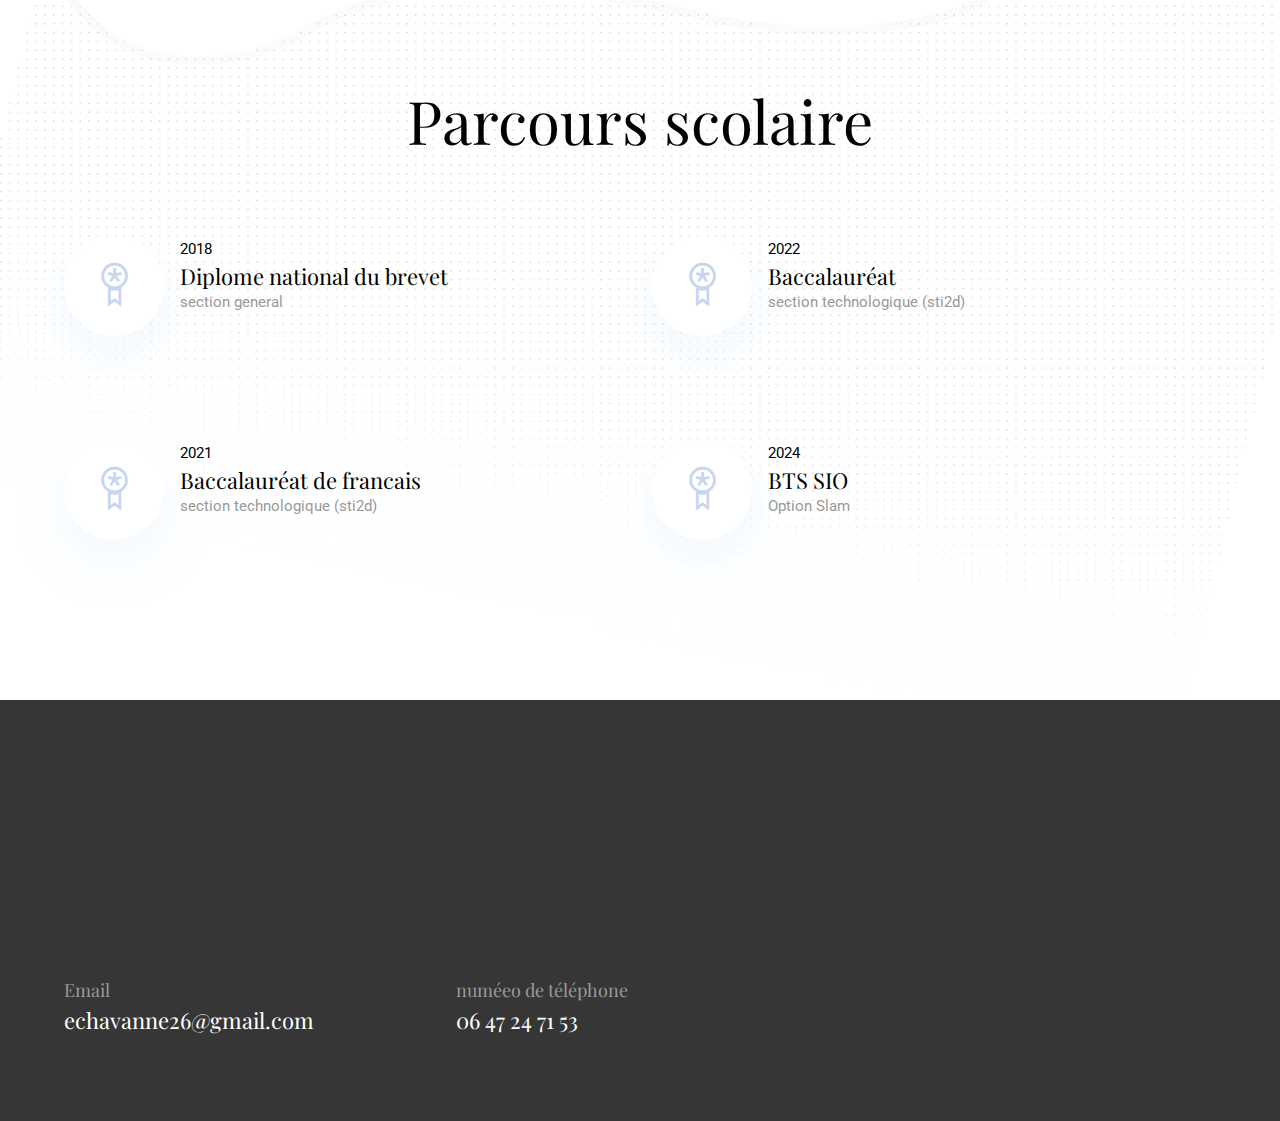
==== commit d77f6e7e: "supp%" ====
--- a/index.html
+++ b/index.html
@@ -123,30 +123,30 @@
       <div class="column is-3-desktop is-6-tablet">
         <div class="card shadow has-text-centered">
           <div class="is-relative rounded-top progress-wrapper" data-color="#fdb157">
-            <div class="wave" data-progress="60%"></div>
-          </div>
-          <div class="card-content has-background-white">
-            <h4>HTML (60%)</h4>
+            <div class="wave" data-progress="50%"></div>
+          </div>
+          <div class="card-content has-background-white">
+            <h4>HTML </h4>
           </div>
         </div>
       </div>
       <div class="column is-3-desktop is-6-tablet">
         <div class="card shadow has-text-centered">
           <div class="is-relative rounded-top progress-wrapper" data-color="#9473e6">
-            <div class="wave" data-progress="40%"></div>
-          </div>
-          <div class="card-content has-background-white">
-            <h4>c++ (40%)</h4>
+            <div class="wave" data-progress="50%"></div>
+          </div>
+          <div class="card-content has-background-white">
+            <h4>c++ </h4>
           </div>
         </div>
       </div>
       <div class="column is-3-desktop is-6-tablet">
         <div class="card shadow has-text-centered">
           <div class="is-relative rounded-top progress-wrapper" data-color="#bdecf6">
-            <div class="wave" data-progress="40%"></div>
-          </div>
-          <div class="card-content has-background-white">
-            <h4>SQL (40%)</h4>
+            <div class="wave" data-progress="50%"></div>
+          </div>
+          <div class="card-content has-background-white">
+            <h4>SQL </h4>
           </div>
         </div>
       </div>
@@ -156,7 +156,7 @@
             <div class="wave" data-progress="50%"></div>
           </div>
           <div class="card-content has-background-white">
-            <h4>php (50%)</h4>
+            <h4>php </h4>
           </div>
         </div>
       </div>
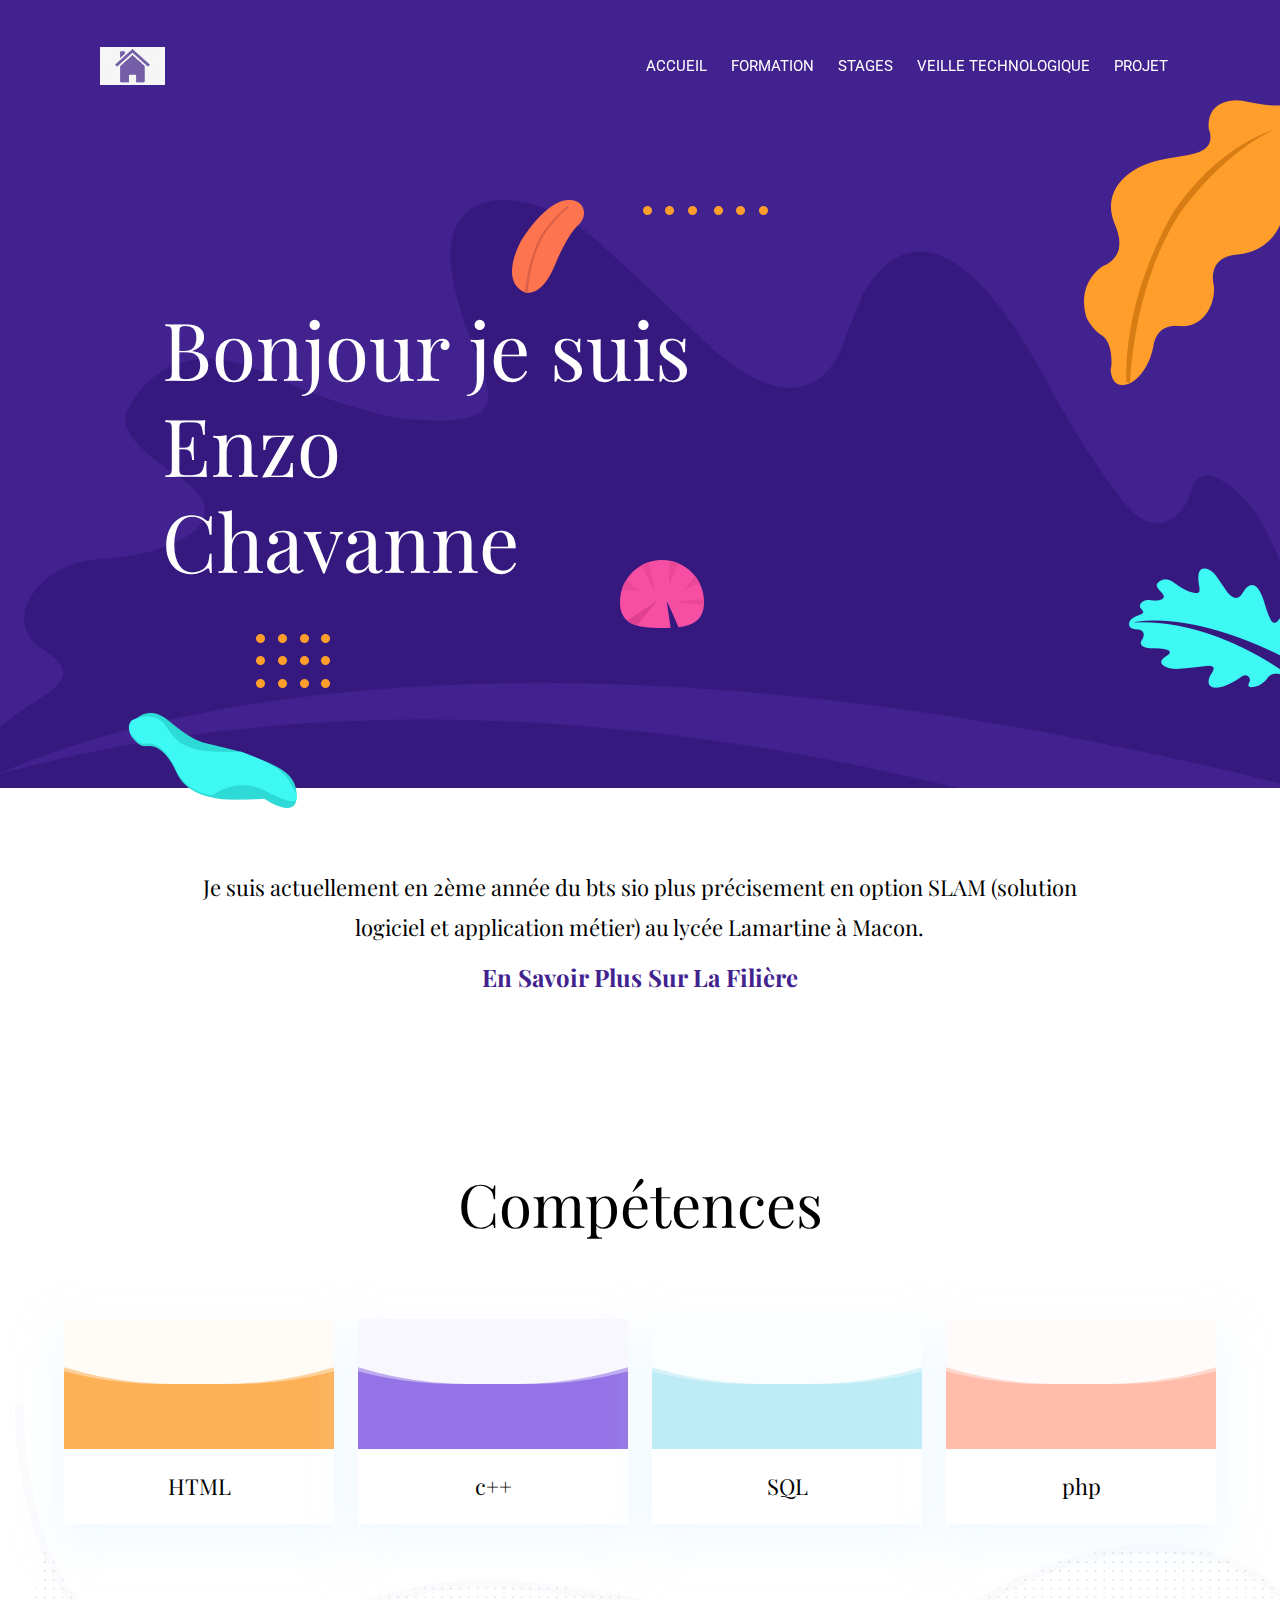
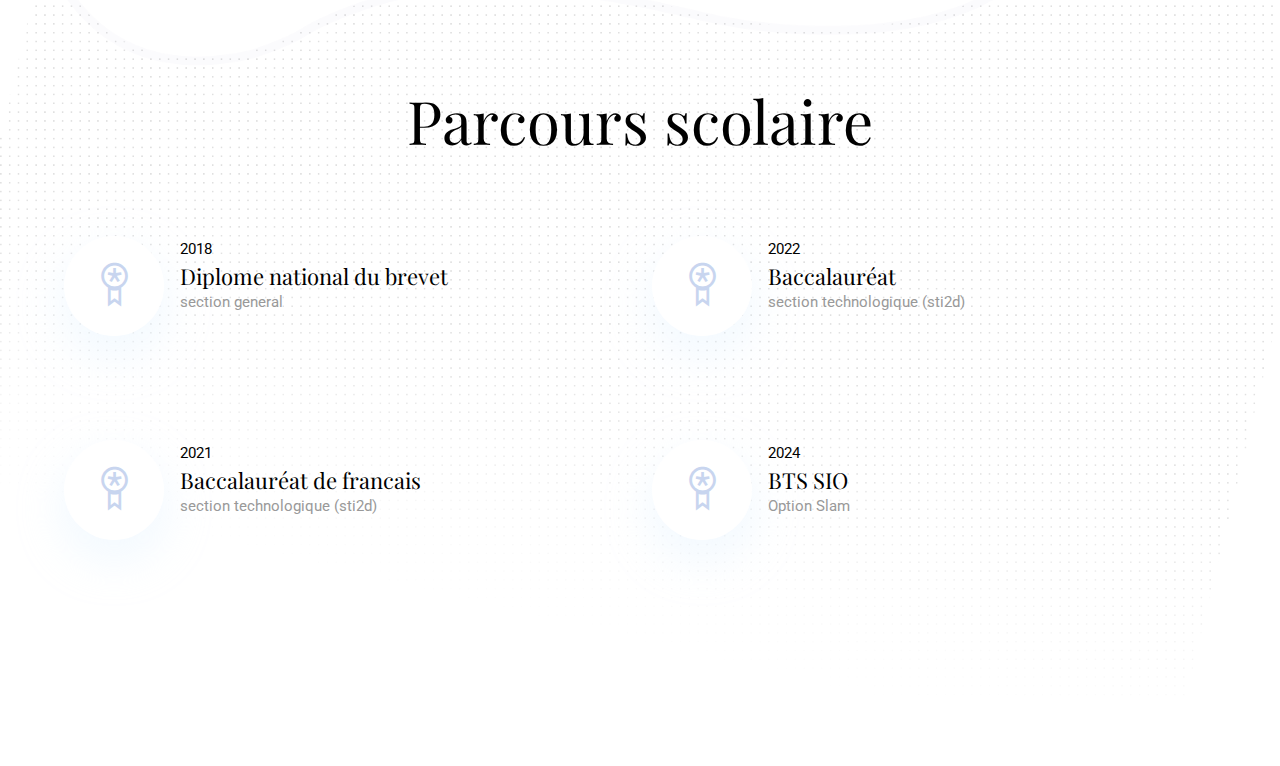
==== commit 0ba020aa: "opps suppression footer" ====
--- a/index.html
+++ b/index.html
@@ -233,26 +233,8 @@
 </section>
 <!-- /education -->
 
-<!-- footer -->
-<footer class="has-background-dark footer-section">
-  <div class="section">
-    <div class="container">
-      <div class="columns">
-        <div class="column is-4-tablet">
-          <h5 class="has-text-light">Email</h5>
-          <p class="has-text-white paragraph-lg font-secondary">echavanne26@gmail.com</p>
-        </div>
-        <div class="column is-4-tablet">
-          <h5 class="has-text-light">numéeo de téléphone</h5>
-          <p class="has-text-white paragraph-lg font-secondary">06 47 24 71 53</p>
-        </div>
-        
-      </div>
-    </div>
-  </div>
- 
-</footer>
-<!-- /footer -->
+
+
 
 <!-- jQuery -->
 <script src="plugins/jQuery/jquery.min.js"></script>
--- a/css/style.css
+++ b/css/style.css
@@ -636,7 +636,7 @@
   }
 }
 /* /skills */
-/* education */
+/* education */ 
 .edu-bg-image {
   position: absolute;
   left: 0;
@@ -914,3 +914,8 @@
   font-weight: bold;
 }
 /*# sourceMappingURL=style.css.map */
+
+.jspenzo{
+  width: 70%;
+  height: auto;
+}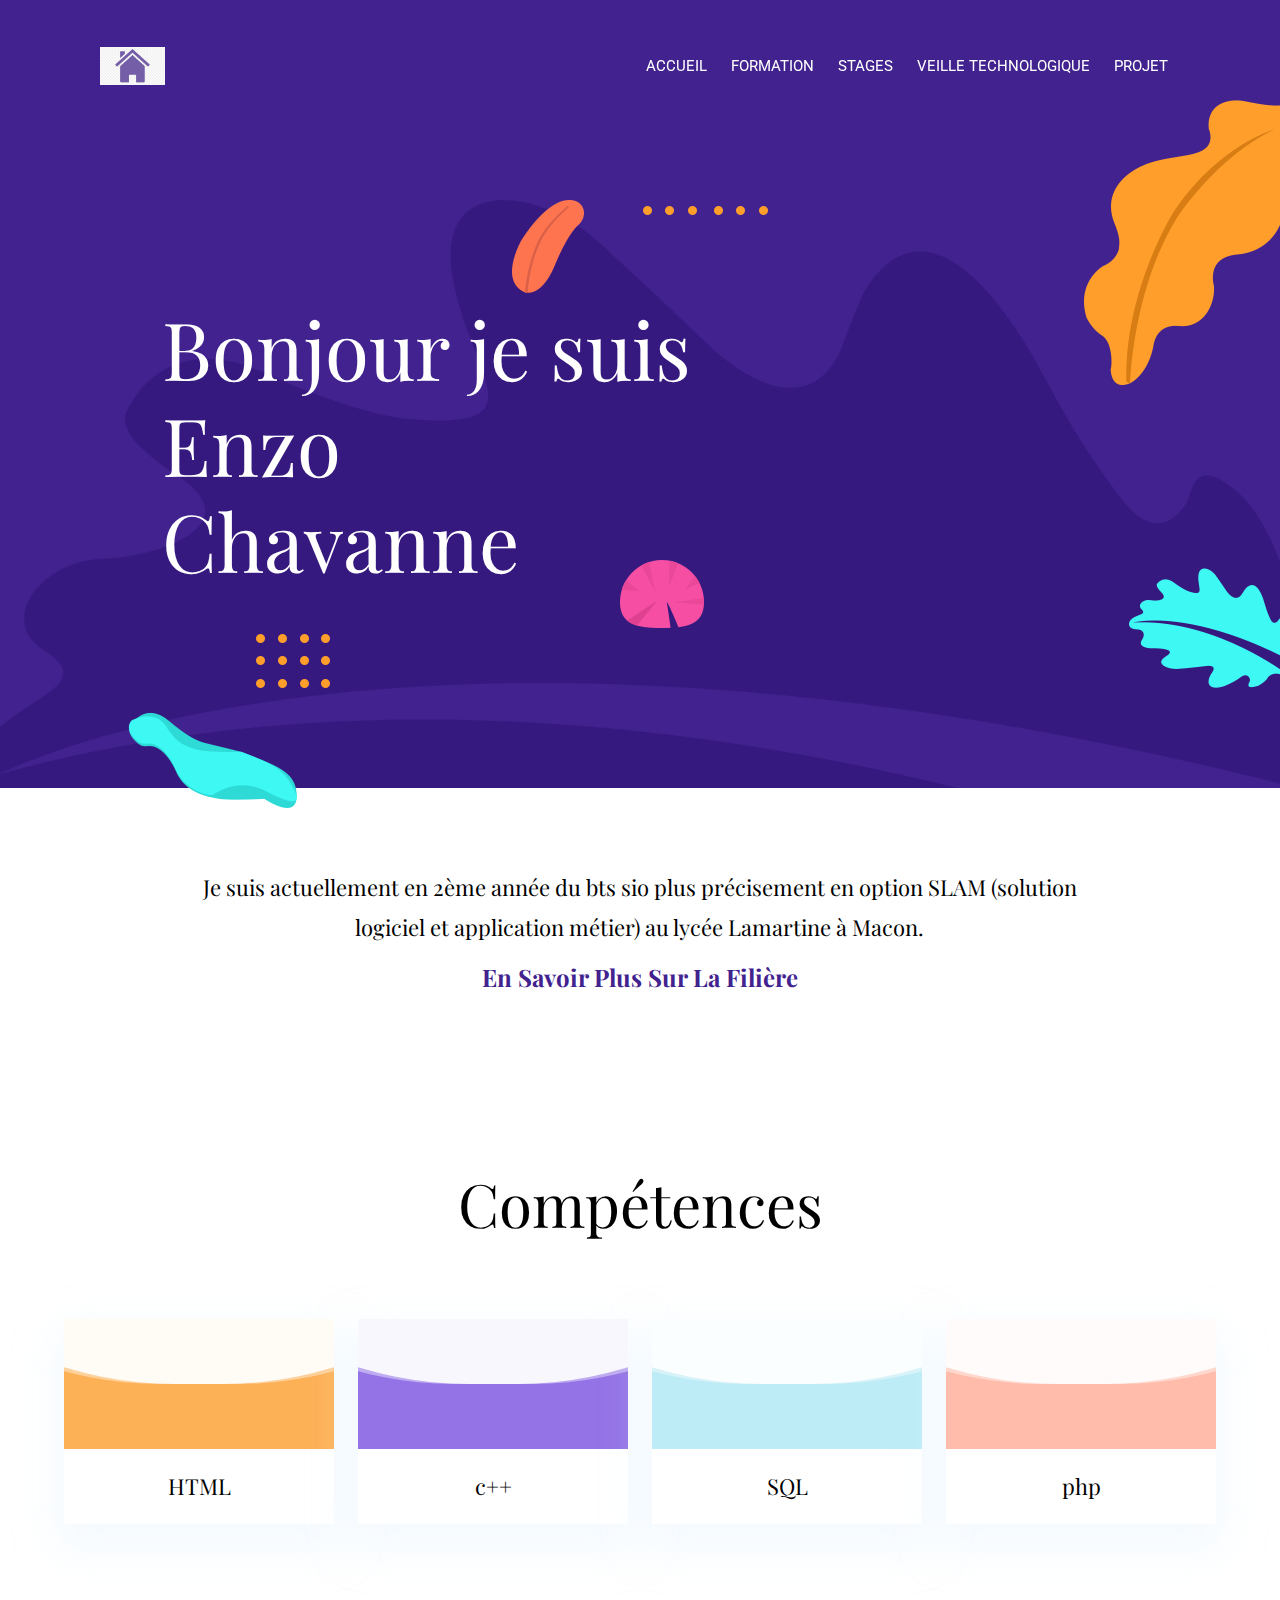
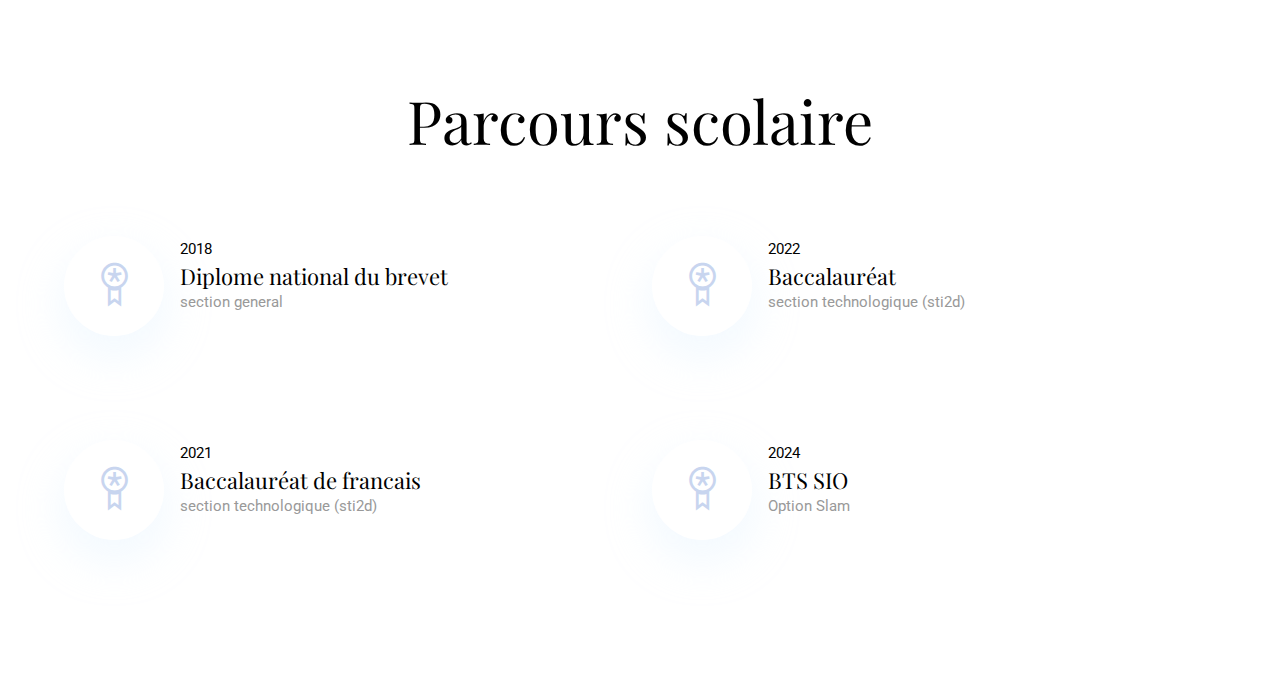
==== commit b990ad69: "suppression bara bizzare" ====
--- a/index.html
+++ b/index.html
@@ -163,16 +163,11 @@
     </div>
   </div>
 </section>
-<!-- /skills -->
-
-<!-- experience -->
-
-<!-- ./experience -->
 
 <!-- education -->
 <section class="section is-relative">
   <!-- bg image -->
-  <img class="image edu-bg-image" src="images/backgrounds/education-bg.png" alt="bg-image">
+  <!-- <img class="image edu-bg-image" src="images/backgrounds/education-bg.png" alt="bg-image"> -->
   <div class="container">
     <div class="has-text-centered">
       <h2 class="section-title">  Parcours scolaire</h2>
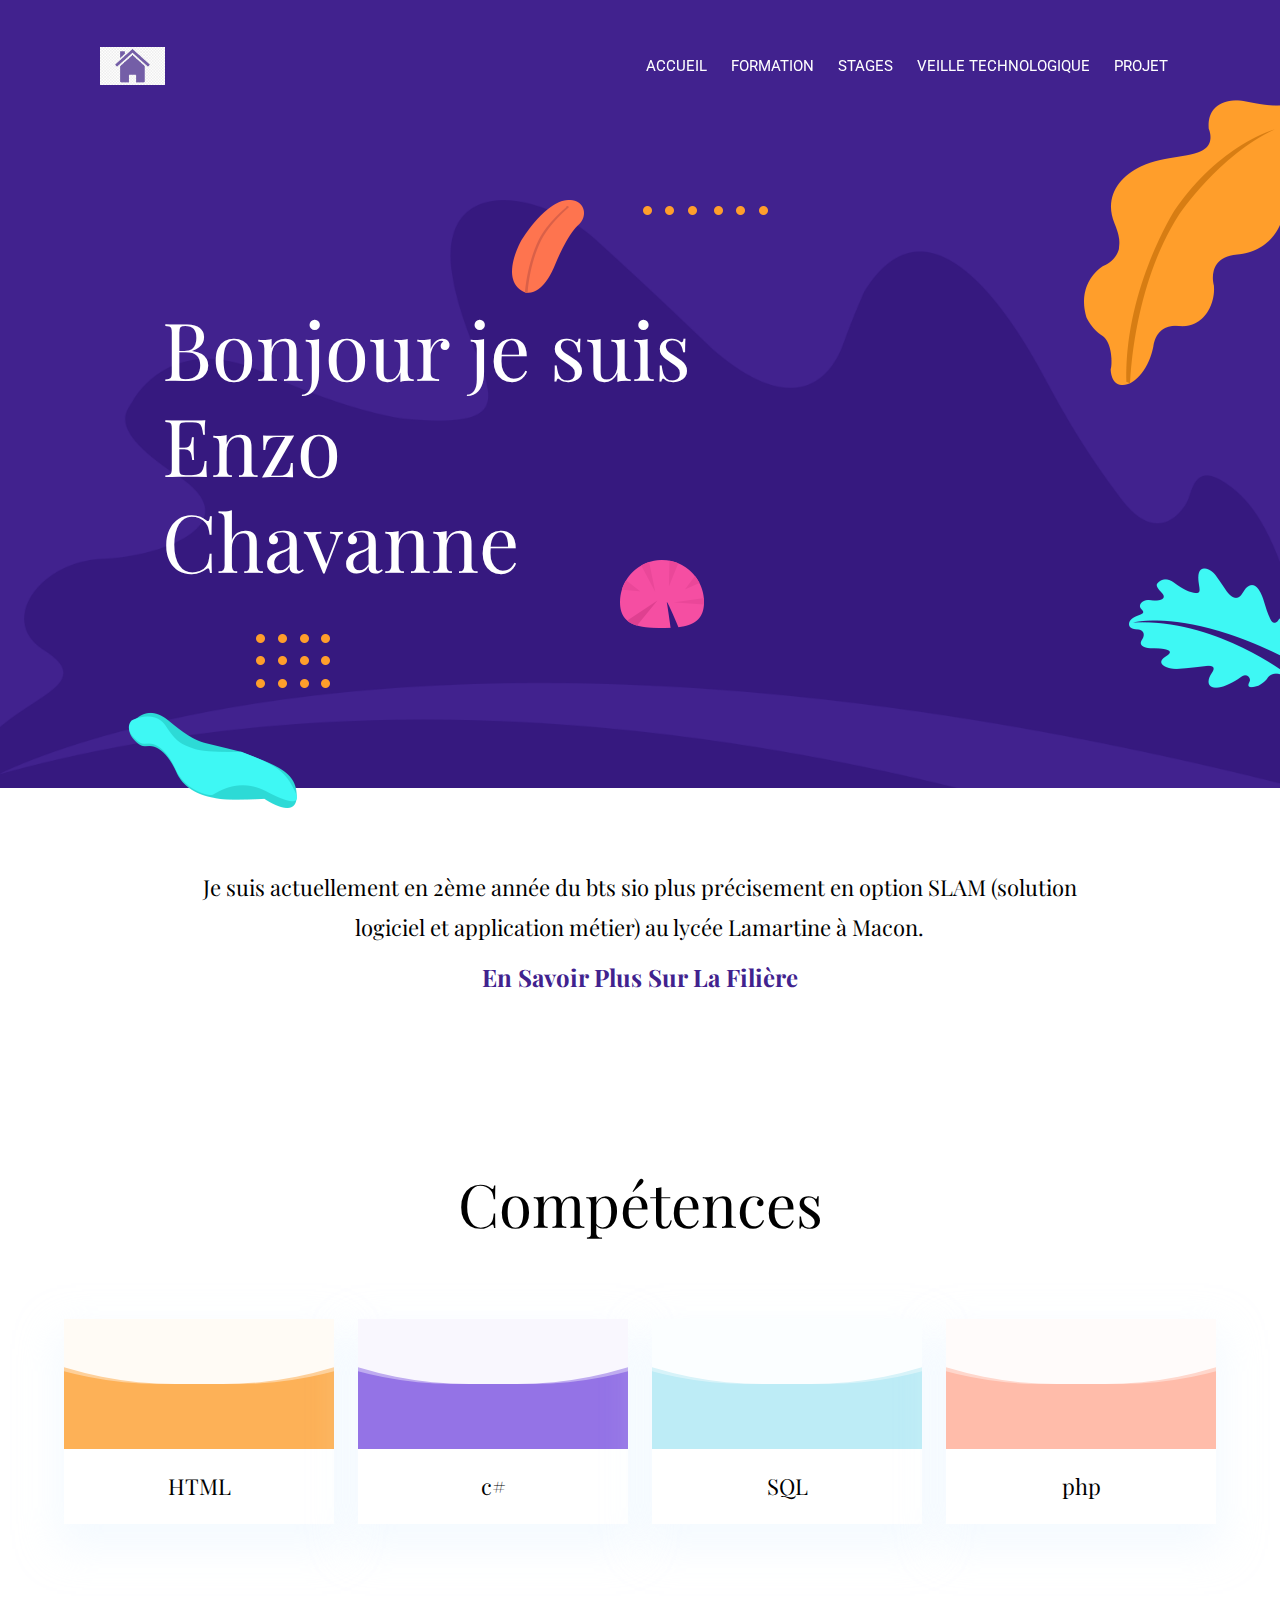
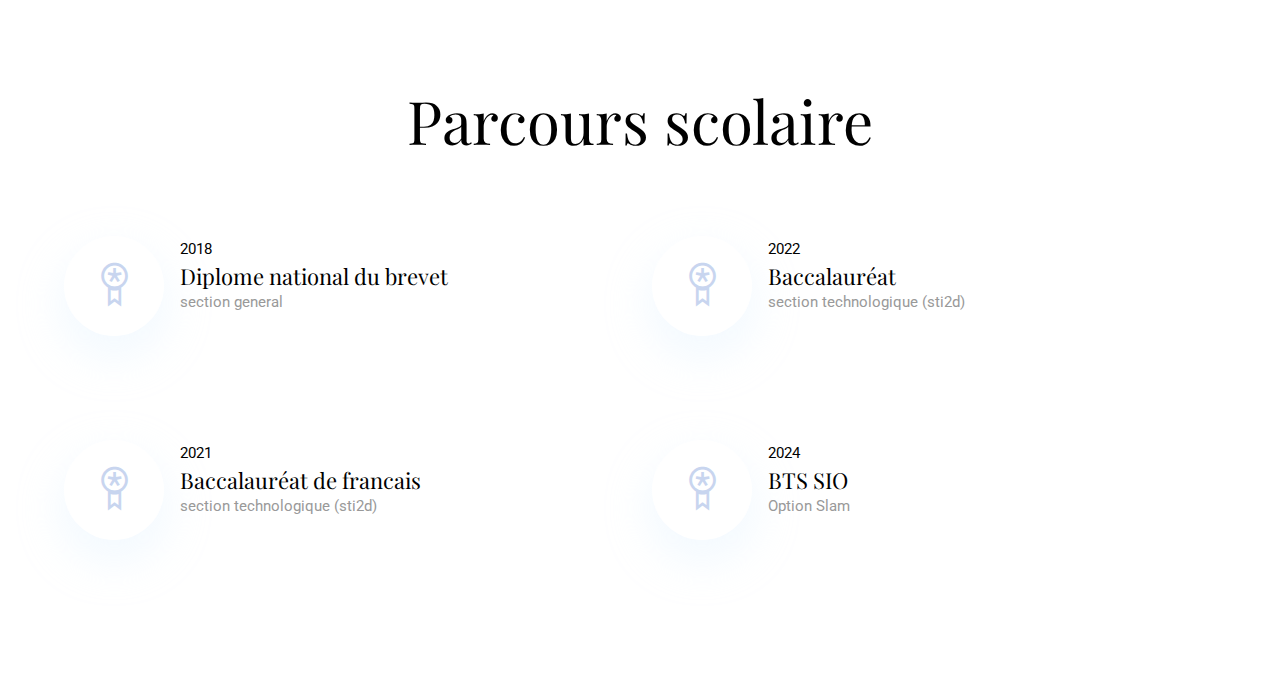
==== commit 29a5204b: "#" ====
--- a/index.html
+++ b/index.html
@@ -136,7 +136,7 @@
             <div class="wave" data-progress="50%"></div>
           </div>
           <div class="card-content has-background-white">
-            <h4>c++ </h4>
+            <h4>c# </h4>
           </div>
         </div>
       </div>
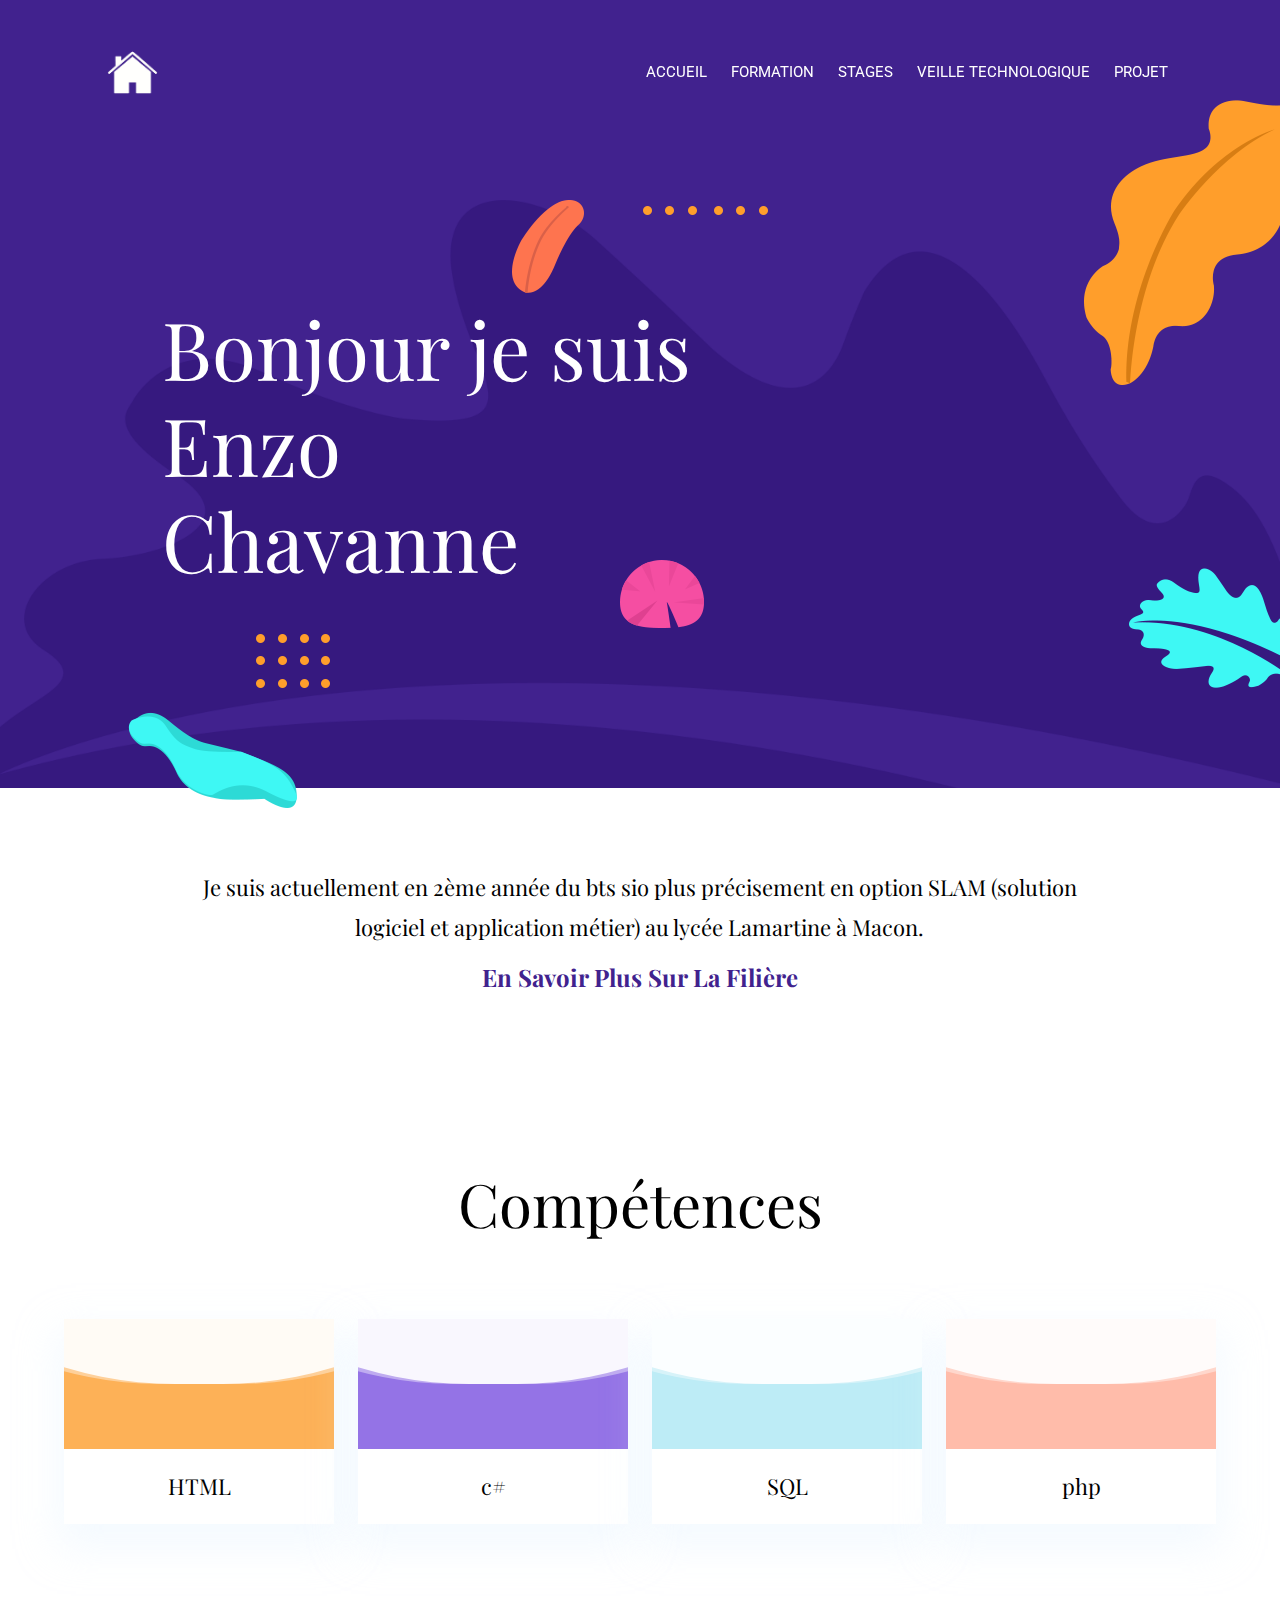
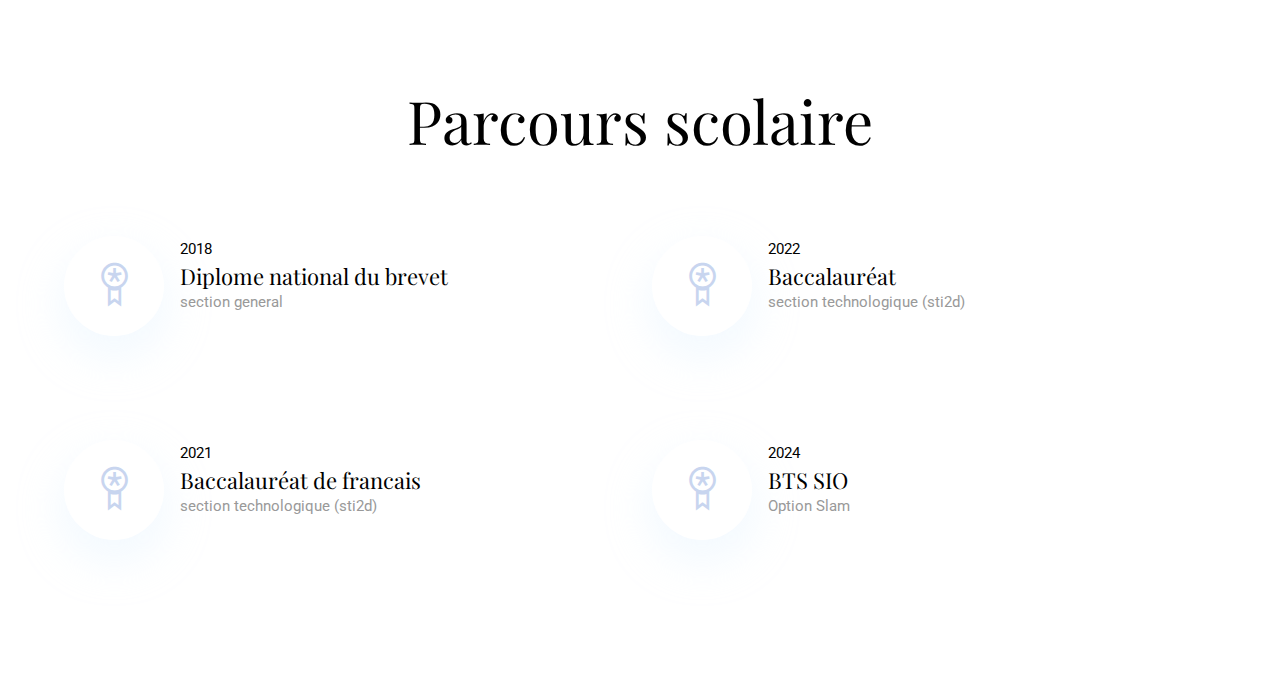
==== commit 5bbde412: "btn home" ====
--- a/index.html
+++ b/index.html
@@ -37,7 +37,7 @@
   <nav class="navbar is-dark is-fixed-top" role="navigation" aria-label="main navigation">
     <div class="navbar-brand">
       
-        <a href="index.html">  <img src="images/maison.jpg" width="65" ></a>
+      <a  href="index.html">  <img style="background-color: transparent;" src="images/maison.png" width="65" ></a>
    
   
       <a role="button" class="navbar-burger burger" aria-label="menu" aria-expanded="false" data-target="navigation">
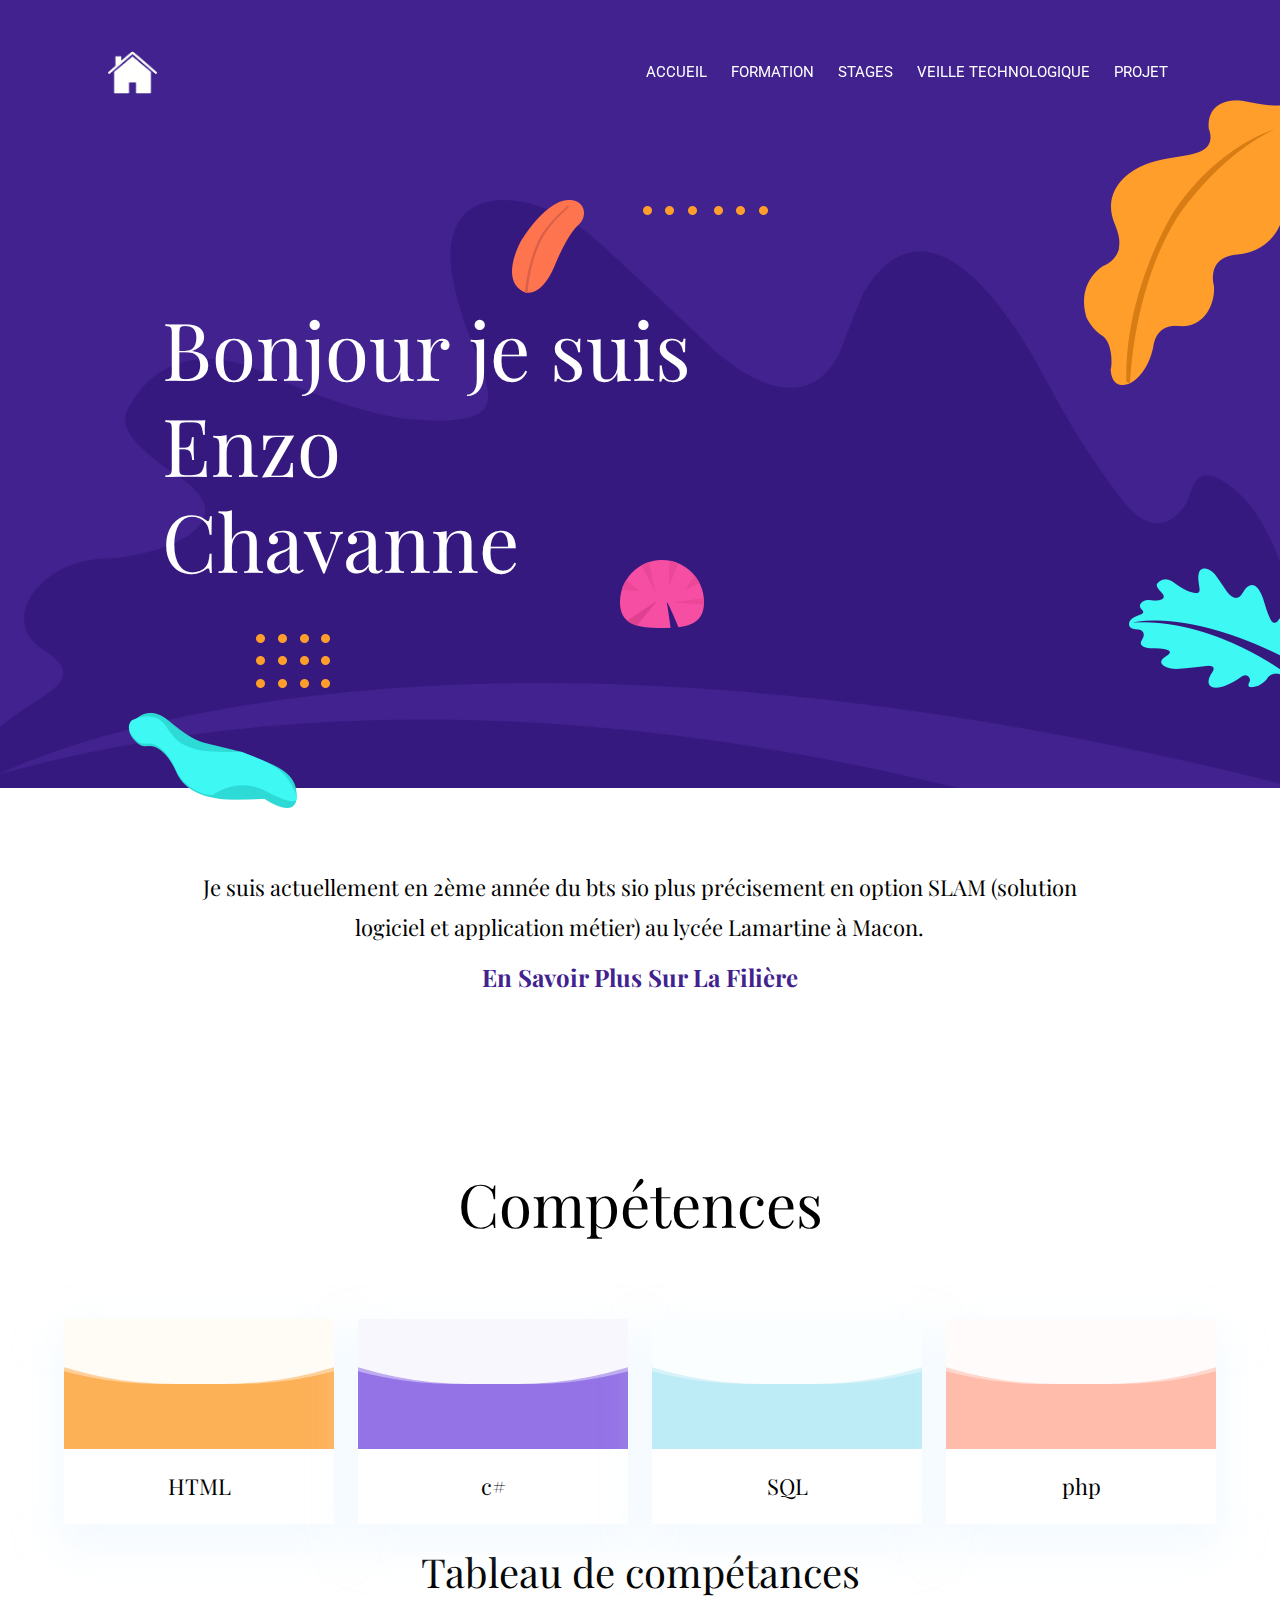
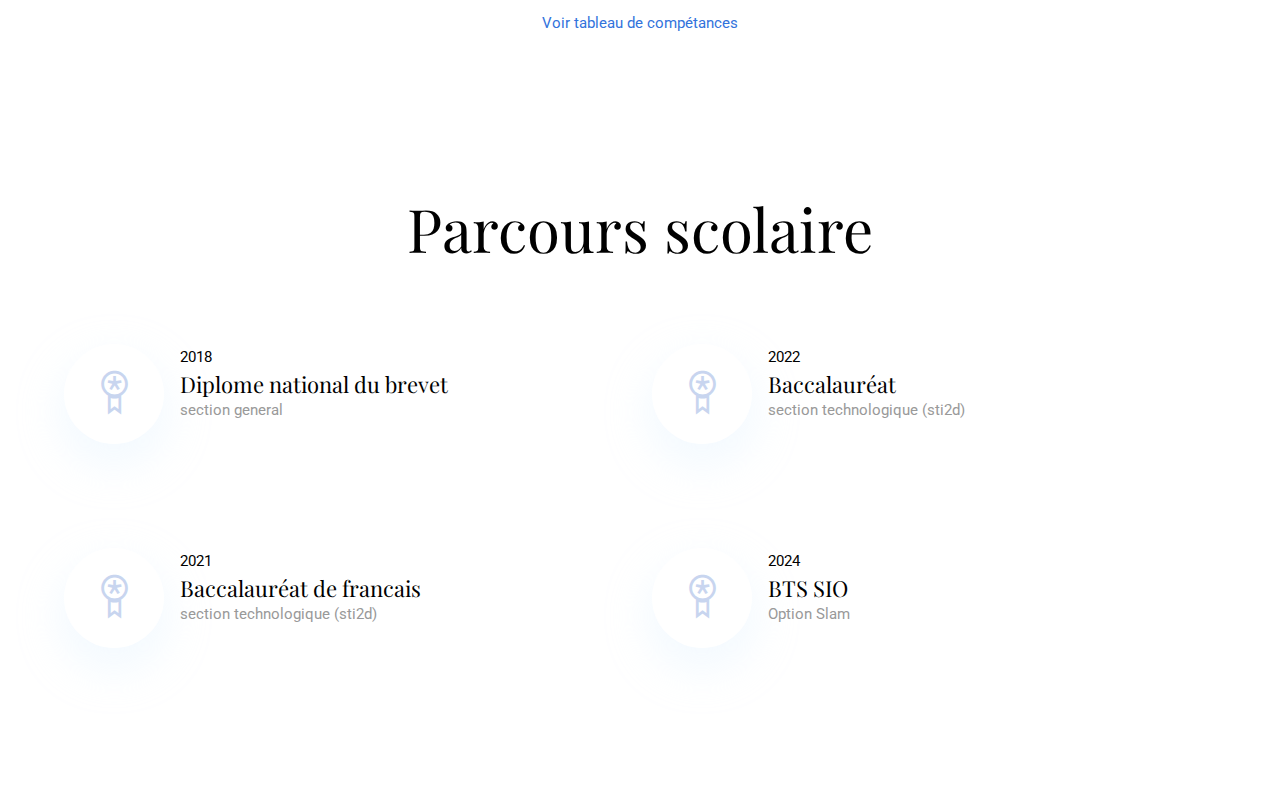
==== commit 5fc3a38e: "lol" ====
--- a/index.html
+++ b/index.html
@@ -161,9 +161,12 @@
         </div>
       </div>
     </div>
-  </div>
-</section>
-
+    <div class="competances" style="text-align: center;">
+      <h3>Tableau de compétances</h3><br>
+      <a href="./images/Tableau-de-synthese-Epreuve-E4-BTS-SIO.pdf" target="_blank"><span>Voir tableau de compétances</span></a>
+    </div>
+  </div>
+</section>
 <!-- education -->
 <section class="section is-relative">
   <!-- bg image -->
--- a/css/style.css
+++ b/css/style.css
@@ -447,7 +447,10 @@
   border: none;
   background: transparent;
 }
-
+.contain-projet {
+  display: flex;
+  flex-direction: column;
+}
 .is-rounded {
   border-radius: 50%;
 }
